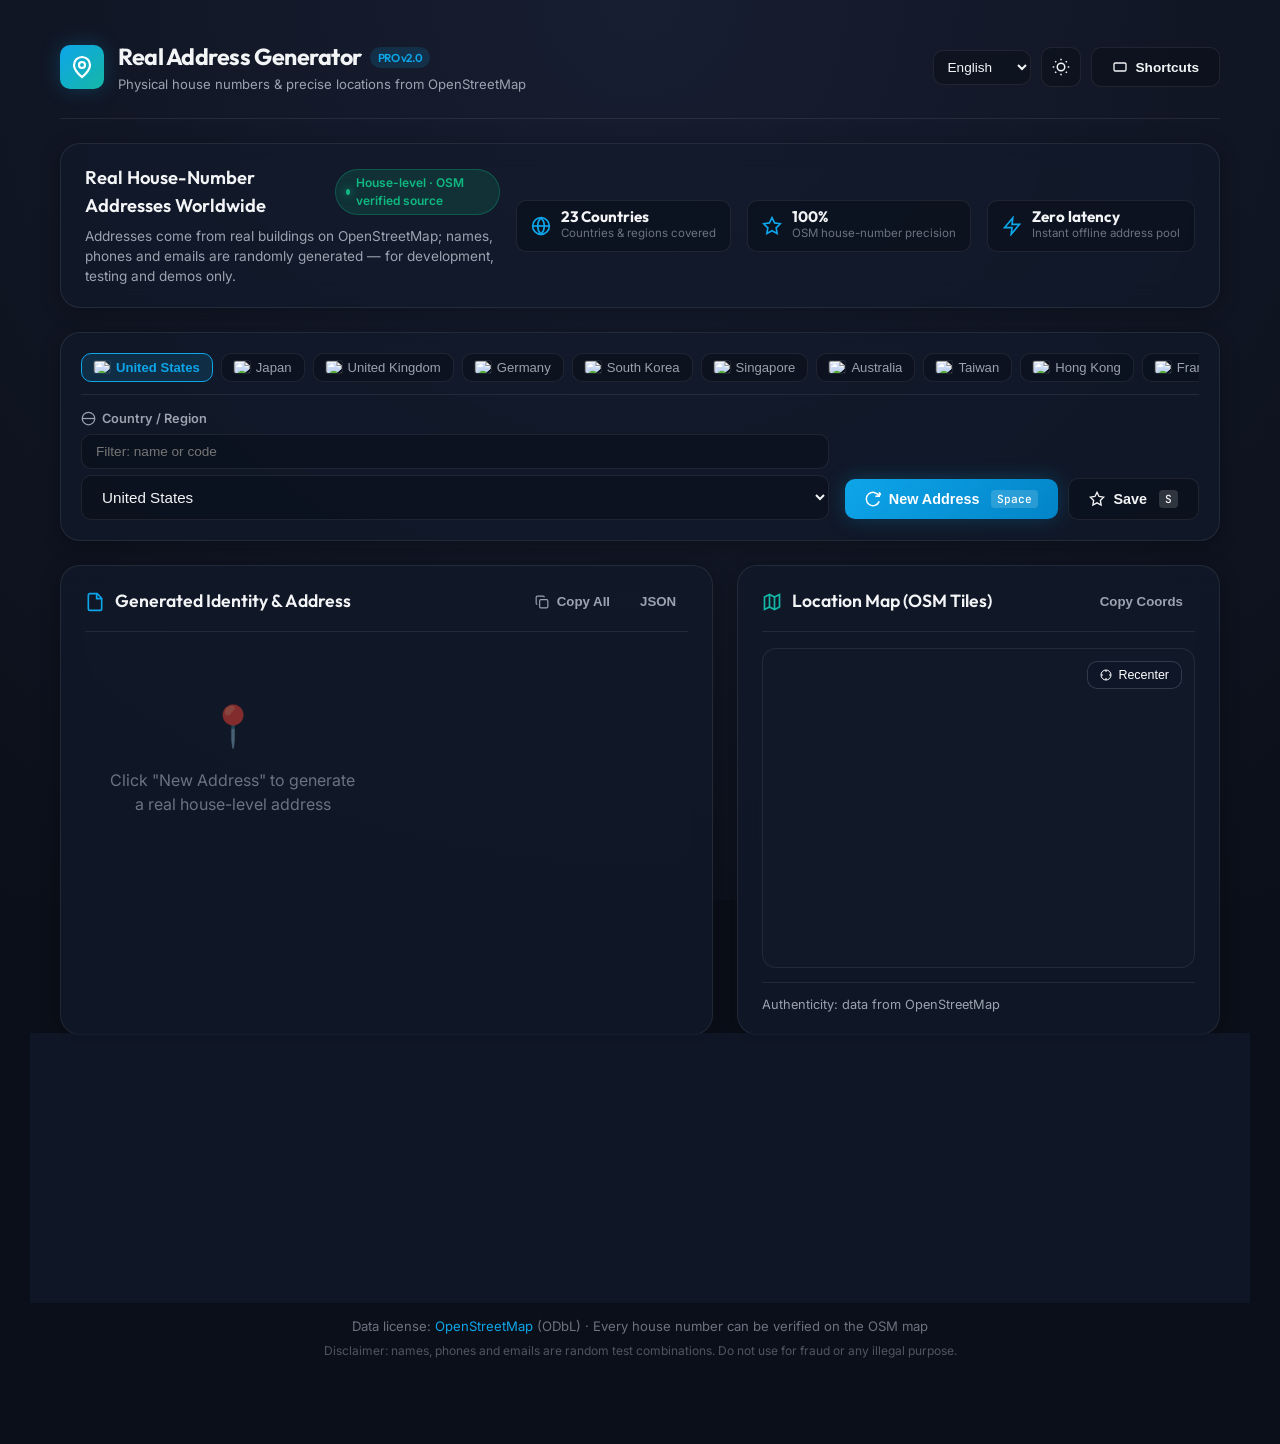
==== index.html @ 01f5e85d "国家选择下拉框新增筛选输入框（支持中文名/英文名/代码过滤）" ====
<!DOCTYPE html>
<html lang="zh-CN" data-theme="dark">
<head>
  <meta charset="utf-8">
  <meta name="viewport" content="width=device-width, initial-scale=1.0">
  <title>真实地址生成器 · Real Address Generator (OSM Verified)</title>
  <meta name="description" content="基于 OpenStreetMap 真实物理建筑数据，秒级获取 20+ 国门牌级地址与配套身份数据。专为测试开发设计，无 API 限流。">
  <link rel="stylesheet" href="https://unpkg.com/leaflet@1.9.4/dist/leaflet.css">
  <link rel="stylesheet" href="css/style.css">
</head>
<body>
  <!-- 浮动 Toast 消息通知 -->
  <div class="toast-container">
    <div id="toast" class="toast"></div>
  </div>

  <div class="container">
    <!-- 顶部 Branding 导航栏 -->
    <header class="navbar">
      <div class="brand">
        <div class="brand-icon">
          <svg width="24" height="24" viewBox="0 0 24 24" fill="none" stroke="currentColor" stroke-width="2.2" stroke-linecap="round" stroke-linejoin="round">
            <path d="M20 10c0 6-8 12-8 12s-8-6-8-12a8 8 0 0 1 16 0Z"/>
            <circle cx="12" cy="10" r="3"/>
          </svg>
        </div>
        <div class="brand-text">
          <h1><span data-i18n="brand_title">真实地址生成器</span> <span class="brand-badge">PRO v2.0</span></h1>
          <p data-i18n="brand_sub">基于 OpenStreetMap 实测物理门牌与精确定位数据</p>
        </div>
      </div>

      <div class="nav-actions">
        <select id="langSelect" class="lang-select" onchange="setLang(this.value)" title="Language / 语言">
          <option value="zh-CN">简体中文</option>
          <option value="zh-TW">繁體中文</option>
          <option value="en">English</option>
          <option value="ja">日本語</option>
          <option value="ko">한국어</option>
        </select>
        <button id="themeBtn" class="btn btn-secondary btn-icon-only" onclick="toggleTheme()" title="切换深色/浅色主题" data-i18n-title="title_theme">
          <!-- JS 动态填充图标 -->
        </button>
        <button class="btn btn-secondary" onclick="toggleModal()" title="查看快捷键提示" data-i18n-title="title_shortcuts">
          <svg width="16" height="16" viewBox="0 0 24 24" fill="none" stroke="currentColor" stroke-width="2"><rect width="18" height="12" x="3" y="6" rx="2"/><path d="M7 10h.01"/><path d="M12 10h.01"/><path d="M17 10h.01"/><path d="M7 14h.01"/><path d="M12 14h.01"/><path d="M17 14h.01"/></svg>
          <span style="font-size:0.85rem;" data-i18n="btn_shortcuts">快捷键</span>
        </button>
      </div>
    </header>

    <!-- Banner & Status Stats -->
    <section class="hero-banner">
      <div class="hero-info">
        <div class="hero-title">
          <h2 data-i18n="hero_title">全球真实门牌数据总汇</h2>
          <div id="qualityBadge" class="status-badge">
            <span class="status-pulse"></span> <span data-i18n="badge_default">门牌级 · OSM 验证数据源</span>
          </div>
        </div>
        <p class="hero-desc" data-i18n="hero_desc">地址来源于 OpenStreetMap 真实存在之建筑；姓名、电话、邮箱随机生成，仅供开发测试与演示用途。</p>
      </div>

      <div class="stats-group">
        <div class="stat-item">
          <div class="stat-icon">
            <svg width="20" height="20" viewBox="0 0 24 24" fill="none" stroke="currentColor" stroke-width="2"><circle cx="12" cy="12" r="10"/><path d="M12 2a14.5 14.5 0 0 0 0 20 14.5 14.5 0 0 0 0-20"/><path d="M2 12h20"/></svg>
          </div>
          <div class="stat-text">
            <span class="stat-val" data-i18n="stat_countries_val">21 国</span>
            <span class="stat-lbl" data-i18n="stat_countries_lbl">覆盖主要国家/地区</span>
          </div>
        </div>

        <div class="stat-item">
          <div class="stat-icon">
            <svg width="20" height="20" viewBox="0 0 24 24" fill="none" stroke="currentColor" stroke-width="2"><polygon points="12 2 15.09 8.26 22 9.27 17 14.14 18.18 21.02 12 17.77 5.82 21.02 7 14.14 2 9.27 8.91 8.26 12 2"/></svg>
          </div>
          <div class="stat-text">
            <span class="stat-val">100%</span>
            <span class="stat-lbl" data-i18n="stat_precision_lbl">OSM 物理门牌精度</span>
          </div>
        </div>

        <div class="stat-item">
          <div class="stat-icon">
            <svg width="20" height="20" viewBox="0 0 24 24" fill="none" stroke="currentColor" stroke-width="2"><path d="M13 2L3 14h9l-1 8 10-12h-9l1-8z"/></svg>
          </div>
          <div class="stat-text">
            <span class="stat-val" data-i18n="stat_speed_val">零延迟</span>
            <span class="stat-lbl" data-i18n="stat_speed_lbl">离线地址池极速响应</span>
          </div>
        </div>
      </div>
    </section>

    <!-- 工具栏 Toolbar Controls -->
    <section class="card-controls">
      <!-- 热门国家 Quick Pills -->
      <div id="countryPills" class="country-pills-row"></div>

      <div class="toolbar-grid">
        <div class="select-wrapper">
          <label class="select-label" for="countrySelect">
            <svg width="15" height="15" viewBox="0 0 24 24" fill="none" stroke="currentColor" stroke-width="2"><circle cx="12" cy="12" r="10"/><line x1="2" y1="12" x2="22" y2="12"/></svg>
            <span data-i18n="label_country">选择国家或地区 (Country / Region)</span>
          </label>
          <input id="countryFilter" class="country-filter" type="text" placeholder="筛选：中文 / 英文 / 代码 (Filter)" data-i18n-placeholder="filter_country_placeholder">
          <select id="countrySelect" class="select-custom"></select>
        </div>

        <div class="actions-group">
          <button id="genBtn" class="btn btn-primary" onclick="generate()">
            <svg width="16" height="16" viewBox="0 0 24 24" fill="none" stroke="currentColor" stroke-width="2.2"><path d="M21.5 2v6h-6"/><path d="M21.34 15.57a10 10 0 1 1-.57-8.38l5.67-5.67"/></svg>
            <span id="genText" data-i18n="btn_generate">换一个地址</span>
            <span id="spinner" class="spinner hidden"></span>
            <span class="kbd-hint">Space</span>
          </button>
          
          <button class="btn btn-secondary" onclick="saveCurrent()" title="保存当前生成的地址记录">
            <svg width="16" height="16" viewBox="0 0 24 24" fill="none" stroke="currentColor" stroke-width="2"><polygon points="12 2 15.09 8.26 22 9.27 17 14.14 18.18 21.02 12 17.77 5.82 21.02 7 14.14 2 9.27 8.91 8.26 12 2"/></svg>
            <span data-i18n="btn_save">保存记录</span> <span class="kbd-hint">S</span>
          </button>
        </div>
      </div>
    </section>

    <!-- 双栏布局：生成结果 vs 位置地图 -->
    <div class="main-grid">
      <!-- 结果卡片 -->
      <section class="card">
        <div class="card-head">
          <div class="card-title-group">
            <svg width="20" height="20" viewBox="0 0 24 24" fill="none" stroke="var(--primary)" stroke-width="2"><path d="M14.5 2H6a2 2 0 0 0-2 2v16a2 2 0 0 0 2 2h12a2 2 0 0 0 2-2V7.5L14.5 2z"/><polyline points="14 2 14 8 20 8"/></svg>
            <h2 data-i18n="result_title">生成的真实身份与地址</h2>
          </div>
          <div class="quick-copy-bar">
            <button class="btn btn-ghost" onclick="copyAll()" title="复制全部文本信息">
              <svg width="14" height="14" viewBox="0 0 24 24" fill="none" stroke="currentColor" stroke-width="2"><rect width="14" height="14" x="8" y="8" rx="2" ry="2"/><path d="M4 16c-1.1 0-2-.9-2-2V4c0-1.1.9-2 2-2h10c1.1 0 2 .9 2 2"/></svg>
              <span data-i18n="btn_copy_all">复制全部</span>
            </button>
            <button class="btn btn-ghost" onclick="copyJSON()" title="以 JSON 格式复制">
              JSON
            </button>
          </div>
        </div>

        <div id="result" class="fields-container">
          <div class="empty-state">
            <div class="empty-icon">📍</div>
            <div data-i18n="empty_hint">点击"换一个地址"开始生成门牌级真实地址</div>
          </div>
        </div>
      </section>

      <!-- 地图卡片 -->
      <section class="card">
        <div class="card-head">
          <div class="card-title-group">
            <svg width="20" height="20" viewBox="0 0 24 24" fill="none" stroke="var(--accent-teal)" stroke-width="2"><polygon points="3 6 9 3 15 6 21 3 21 18 15 21 9 18 3 21"/><line x1="9" y1="3" x2="9" y2="18"/><line x1="15" y1="6" x2="15" y2="21"/></svg>
            <h2 data-i18n="map_title">地理位置地图 (OSM Tile Map)</h2>
          </div>
          <button class="btn btn-ghost" onclick="copyCoordinates()" title="复制当前经纬度坐标" data-i18n="btn_copy_coords">
            复制坐标
          </button>
        </div>

        <div class="map-wrapper">
          <div class="map-controls-float">
            <button class="map-btn" onclick="centerMap()">
              <svg width="12" height="12" viewBox="0 0 24 24" fill="none" stroke="currentColor" stroke-width="2"><circle cx="12" cy="12" r="10"/><line x1="12" y1="2" x2="12" y2="6"/><line x1="12" y1="18" x2="12" y2="22"/><line x1="2" y1="12" x2="6" y2="12"/><line x1="18" y1="12" x2="22" y2="12"/></svg>
              <span data-i18n="btn_center">居中定位</span>
            </button>
          </div>
          <div id="map"></div>
        </div>

        <div id="osmProof" class="proof-footer">
          <div data-i18n="proof_default">真实性凭证：数据来源于 OpenStreetMap</div>
        </div>
      </section>
    </div>

    <!-- 已保存地址表格 -->
    <section class="card saved-section">
      <div class="card-head">
        <div class="card-title-group">
          <svg width="20" height="20" viewBox="0 0 24 24" fill="none" stroke="var(--accent-amber)" stroke-width="2"><path d="M19 21l-7-5-7 5V5a2 2 0 0 1 2-2h10a2 2 0 0 1 2 2z"/></svg>
          <h2><span data-i18n="saved_title">已保存的地址</span> (<span id="savedCountBadge">0</span>)</h2>
        </div>
        <div class="actions-group">
          <button class="btn btn-secondary" onclick="exportCSV()">
            <svg width="14" height="14" viewBox="0 0 24 24" fill="none" stroke="currentColor" stroke-width="2"><path d="M21 15v4a2 2 0 0 1-2 2H5a2 2 0 0 1-2-2v-4"/><polyline points="7 10 12 15 17 10"/><line x1="12" y1="15" x2="12" y2="3"/></svg>
            <span data-i18n="btn_export_csv">导出 CSV</span>
          </button>
          <button class="btn btn-secondary" onclick="exportJSON()">
            <svg width="14" height="14" viewBox="0 0 24 24" fill="none" stroke="currentColor" stroke-width="2"><path d="M21 15v4a2 2 0 0 1-2 2H5a2 2 0 0 1-2-2v-4"/><polyline points="7 10 12 15 17 10"/><line x1="12" y1="15" x2="12" y2="3"/></svg>
            <span data-i18n="btn_export_json">导出 JSON</span>
          </button>
          <button class="btn btn-danger" onclick="clearAll()" data-i18n="btn_clear">
            清空
          </button>
        </div>
      </div>

      <div class="table-toolbar">
        <div class="search-input-wrap">
          <div class="search-icon">
            <svg width="14" height="14" viewBox="0 0 24 24" fill="none" stroke="currentColor" stroke-width="2"><circle cx="11" cy="11" r="8"/><line x1="21" y1="21" x2="16.65" y2="16.65"/></svg>
          </div>
          <input id="searchInput" class="search-input" type="text" placeholder="搜索已保存的姓名、地址、电话或备注..." data-i18n-placeholder="search_placeholder">
        </div>
        <span style="font-size:0.8rem;color:var(--text-muted);" data-i18n="search_hint">提示：点击表中的姓名、电话或地址字段可直接复制</span>
      </div>

      <div class="table-container">
        <table>
          <thead>
            <tr>
              <th style="width:70px;" data-i18n="th_action">操作</th>
              <th style="width:110px;" data-i18n="th_note">备注</th>
              <th style="width:90px;" data-i18n="th_country">国家</th>
              <th style="width:120px;" data-i18n="th_name">姓名</th>
              <th style="width:140px;" data-i18n="th_phone">电话</th>
              <th data-i18n="th_address">完整物理地址</th>
              <th style="width:130px;" data-i18n="th_time">时间</th>
            </tr>
          </thead>
          <tbody id="savedBody"></tbody>
        </table>
      </div>
    </section>

    <!-- Footer -->
    <footer class="footer">
      <p><span data-i18n="footer_pre">数据源许可：</span><a href="https://www.openstreetmap.org" target="_blank" rel="noopener">OpenStreetMap</a><span data-i18n="footer_post">（ODbL 许可）· 每个物理门牌均可在 OSM 地图查证</span></p>
      <p style="margin-top:6px;font-size:0.75rem;opacity:0.7;" data-i18n="footer_disclaimer">声明：姓名、电话、邮箱为测试随机组合，禁止用于违法侵权或欺诈用途。</p>
    </footer>
  </div>

  <!-- 快捷键 Modal 对话框 -->
  <div id="shortcutModal" class="modal-backdrop" onclick="if(event.target===this)toggleModal()">
    <div class="modal-box">
      <div class="modal-head">
        <h3 data-i18n="modal_title">键盘快捷键 (Keyboard Shortcuts)</h3>
        <button class="btn btn-ghost" onclick="toggleModal()">✕</button>
      </div>
      <div class="modal-body">
        <div class="shortcut-row">
          <span data-i18n="modal_generate">生成新地址 (Randomize)</span>
          <span class="kbd-hint" data-i18n="kbd_space">Space / 空格</span>
        </div>
        <div class="shortcut-row">
          <span data-i18n="modal_save">保存当前地址 (Save)</span>
          <span class="kbd-hint">S</span>
        </div>
        <div class="shortcut-row">
          <span data-i18n="modal_copy">复制全套地址 (Copy All)</span>
          <span class="kbd-hint">C</span>
        </div>
      </div>
    </div>
  </div>

  <script src="https://unpkg.com/leaflet@1.9.4/dist/leaflet.js"></script>
  <script src="js/data.js"></script>
  <script src="js/i18n.js"></script>
  <script src="js/app.js"></script>
</body>
</html>
---- css/style.css ----
@import url('https://fonts.googleapis.com/css2?family=Inter:wght@400;500;600;700&family=JetBrains+Mono:wght@400;500;600&family=Outfit:wght@500;600;700&display=swap');

:root {
  /* Dark Theme (Default) */
  --bg-main: #0B0F19;
  --bg-gradient: radial-gradient(circle at 50% 0%, #171E31 0%, #0B0F19 100%);
  --card-bg: rgba(18, 26, 43, 0.7);
  --card-hover: rgba(26, 37, 60, 0.85);
  --card-border: rgba(255, 255, 255, 0.08);
  --card-border-glow: rgba(14, 165, 233, 0.3);
  
  --text-main: #F3F4F6;
  --text-secondary: #9CA3AF;
  --text-muted: #6B7280;
  
  --primary: #0EA5E9;
  --primary-hover: #0284C7;
  --primary-light: rgba(14, 165, 233, 0.15);
  
  --accent-teal: #14B8A6;
  --accent-emerald: #10B981;
  --accent-amber: #F59E0B;
  --accent-rose: #EF4444;
  --accent-purple: #8B5CF6;
  
  --field-bg: rgba(11, 15, 25, 0.6);
  --field-border: rgba(255, 255, 255, 0.06);
  
  --shadow-sm: 0 2px 4px rgba(0,0,0,0.2);
  --shadow-md: 0 4px 20px rgba(0,0,0,0.3);
  --shadow-lg: 0 10px 30px -5px rgba(0,0,0,0.5);
  --glow-primary: 0 0 20px rgba(14, 165, 233, 0.25);
  
  --radius-xl: 20px;
  --radius-lg: 14px;
  --radius-md: 10px;
  --radius-sm: 6px;
  
  --font-main: 'Inter', -apple-system, BlinkMacSystemFont, "Segoe UI", Roboto, "PingFang SC", "Microsoft YaHei", sans-serif;
  --font-heading: 'Outfit', var(--font-main);
  --font-mono: 'JetBrains Mono', monospace;
}

[data-theme="light"] {
  --bg-main: #F8FAFC;
  --bg-gradient: radial-gradient(circle at 50% 0%, #E2E8F0 0%, #F8FAFC 100%);
  --card-bg: #FFFFFF;
  --card-hover: #F1F5F9;
  --card-border: #E2E8F0;
  --card-border-glow: rgba(14, 165, 233, 0.2);
  
  --text-main: #0F172A;
  --text-secondary: #475569;
  --text-muted: #94A3B8;
  
  --primary: #0284C7;
  --primary-hover: #0369A1;
  --primary-light: rgba(2, 132, 199, 0.1);
  
  --field-bg: #F8FAFC;
  --field-border: #CBD5E1;
  
  --shadow-sm: 0 1px 3px rgba(0,0,0,0.05);
  --shadow-md: 0 4px 16px rgba(0,0,0,0.06);
  --shadow-lg: 0 10px 25px rgba(0,0,0,0.08);
  --glow-primary: 0 0 15px rgba(2, 132, 199, 0.15);
}

* { box-sizing: border-box; margin: 0; padding: 0; }

body {
  font-family: var(--font-main);
  background: var(--bg-main);
  background-image: var(--bg-gradient);
  background-attachment: fixed;
  color: var(--text-main);
  line-height: 1.5;
  min-height: 100vh;
  padding-bottom: 60px;
  -webkit-font-smoothing: antialiased;
}

.container {
  max-width: 1200px;
  margin: 0 auto;
  padding: 24px 20px;
}

/* ---------- Header & Top Bar ---------- */
.navbar {
  display: flex;
  align-items: center;
  justify-content: space-between;
  padding: 16px 0 24px 0;
  border-bottom: 1px solid var(--card-border);
  margin-bottom: 24px;
  gap: 16px;
}

.brand {
  display: flex;
  align-items: center;
  gap: 14px;
  min-width: 0;
}

.brand-icon {
  width: 44px;
  height: 44px;
  border-radius: var(--radius-md);
  background: linear-gradient(135deg, var(--primary) 0%, var(--accent-teal) 100%);
  display: flex;
  align-items: center;
  justify-content: center;
  color: #fff;
  box-shadow: var(--glow-primary);
  flex-shrink: 0;
}

.brand-text {
  min-width: 0;
}

.brand-text h1 {
  font-family: var(--font-heading);
  font-size: 1.45rem;
  font-weight: 700;
  letter-spacing: -0.02em;
  color: var(--text-main);
  display: flex;
  align-items: center;
  gap: 8px;
}

.brand-badge {
  font-size: 0.72rem;
  font-weight: 600;
  padding: 2px 8px;
  border-radius: 999px;
  background: var(--primary-light);
  color: var(--primary);
  white-space: nowrap;
  flex-shrink: 0;
}

.brand-text p {
  font-size: 0.82rem;
  color: var(--text-secondary);
}

.nav-actions {
  display: flex;
  align-items: center;
  gap: 10px;
  flex-shrink: 0;
}

/* ---------- Stat Badges & Hero Info ---------- */
.hero-banner {
  background: var(--card-bg);
  border: 1px solid var(--card-border);
  backdrop-filter: blur(12px);
  -webkit-backdrop-filter: blur(12px);
  border-radius: var(--radius-xl);
  padding: 20px 24px;
  margin-bottom: 24px;
  display: flex;
  flex-wrap: wrap;
  align-items: center;
  justify-content: space-between;
  gap: 16px;
  box-shadow: var(--shadow-md);
}

.hero-info {
  flex: 1;
  min-width: 280px;
}

.hero-title {
  display: flex;
  align-items: center;
  gap: 10px;
  margin-bottom: 6px;
}

.hero-title h2 {
  font-family: var(--font-heading);
  font-size: 1.15rem;
  font-weight: 600;
}

.status-badge {
  display: inline-flex;
  align-items: center;
  gap: 6px;
  padding: 4px 10px;
  border-radius: 999px;
  font-size: 0.75rem;
  font-weight: 600;
  background: rgba(16, 185, 129, 0.15);
  color: var(--accent-emerald);
  border: 1px solid rgba(16, 185, 129, 0.3);
}

.status-pulse {
  width: 6px;
  height: 6px;
  border-radius: 50%;
  background: var(--accent-emerald);
  box-shadow: 0 0 8px var(--accent-emerald);
  animation: pulse-ring 2s cubic-bezier(0.4, 0, 0.6, 1) infinite;
}

@keyframes pulse-ring {
  0%, 100% { opacity: 1; transform: scale(1); }
  50% { opacity: 0.4; transform: scale(1.3); }
}

.hero-desc {
  font-size: 0.85rem;
  color: var(--text-secondary);
}

.stats-group {
  display: flex;
  align-items: center;
  gap: 16px;
  flex-wrap: wrap;
}

.stat-item {
  display: flex;
  align-items: center;
  gap: 10px;
  background: var(--field-bg);
  padding: 8px 14px;
  border-radius: var(--radius-md);
  border: 1px solid var(--card-border);
}

.stat-icon {
  color: var(--primary);
  display: flex;
  align-items: center;
}

.stat-text {
  display: flex;
  flex-direction: column;
}

.stat-val {
  font-size: 0.95rem;
  font-weight: 700;
  font-family: var(--font-heading);
  color: var(--text-main);
  line-height: 1.1;
}

.stat-lbl {
  font-size: 0.72rem;
  color: var(--text-muted);
}

/* ---------- Control Toolbar ---------- */
.card-controls {
  background: var(--card-bg);
  border: 1px solid var(--card-border);
  backdrop-filter: blur(12px);
  border-radius: var(--radius-xl);
  padding: 20px;
  margin-bottom: 24px;
  box-shadow: var(--shadow-md);
}

.country-pills-row {
  display: flex;
  align-items: center;
  gap: 8px;
  overflow-x: auto;
  padding-bottom: 12px;
  margin-bottom: 14px;
  border-bottom: 1px solid var(--card-border);
  scrollbar-width: thin;
}

.country-pill {
  display: inline-flex;
  align-items: center;
  gap: 6px;
  padding: 6px 12px;
  border-radius: var(--radius-md);
  background: var(--field-bg);
  border: 1px solid var(--card-border);
  color: var(--text-secondary);
  font-size: 0.82rem;
  font-weight: 500;
  cursor: pointer;
  white-space: nowrap;
  transition: all 0.2s ease;
}

.country-pill:hover {
  background: var(--card-hover);
  color: var(--text-main);
  border-color: rgba(255,255,255,0.15);
}

.country-pill.active {
  background: var(--primary-light);
  color: var(--primary);
  border-color: var(--primary);
  font-weight: 600;
}

.toolbar-grid {
  display: grid;
  grid-template-columns: 1fr auto;
  gap: 16px;
  align-items: flex-end;
}

@media (max-width: 768px) {
  .toolbar-grid {
    grid-template-columns: 1fr;
  }
}

.select-wrapper {
  position: relative;
  display: flex;
  flex-direction: column;
  gap: 6px;
}

.select-label {
  font-size: 0.8rem;
  font-weight: 600;
  color: var(--text-secondary);
  display: flex;
  align-items: center;
  gap: 6px;
}

.select-custom {
  width: 100%;
  padding: 12px 16px;
  font-size: 0.95rem;
  font-weight: 500;
  border-radius: var(--radius-md);
  background: var(--field-bg);
  border: 1px solid var(--card-border);
  color: var(--text-main);
  outline: none;
  cursor: pointer;
  transition: all 0.2s ease;
}

.select-custom:focus {
  border-color: var(--primary);
  box-shadow: 0 0 0 3px var(--primary-light);
}

/* 国家下拉框上方的筛选输入框 */
.country-filter {
  width: 100%;
  padding: 9px 14px;
  font-size: 0.85rem;
  border-radius: var(--radius-md);
  background: var(--field-bg);
  border: 1px solid var(--card-border);
  color: var(--text-main);
  outline: none;
  transition: all 0.2s ease;
}

.country-filter:focus {
  border-color: var(--primary);
  box-shadow: 0 0 0 3px var(--primary-light);
}

.actions-group {
  display: flex;
  align-items: center;
  gap: 10px;
  flex-wrap: wrap;
}

/* ---------- Buttons ---------- */
.btn {
  display: inline-flex;
  align-items: center;
  justify-content: center;
  gap: 8px;
  padding: 11px 20px;
  font-size: 0.9rem;
  font-weight: 600;
  border-radius: var(--radius-md);
  border: none;
  cursor: pointer;
  transition: all 0.2s cubic-bezier(0.4, 0, 0.2, 1);
  user-select: none;
  white-space: nowrap;
}

.btn:active {
  transform: translateY(1px);
}

.btn-primary {
  background: linear-gradient(135deg, var(--primary) 0%, #0284C7 100%);
  color: #ffffff;
  box-shadow: var(--glow-primary);
}

.btn-primary:hover:not(:disabled) {
  background: linear-gradient(135deg, #0284C7 0%, #0369A1 100%);
  box-shadow: 0 0 25px rgba(14, 165, 233, 0.4);
}

.btn-primary:disabled {
  opacity: 0.65;
  cursor: not-allowed;
}

.btn-secondary {
  background: var(--field-bg);
  border: 1px solid var(--card-border);
  color: var(--text-main);
}

.btn-secondary:hover {
  background: var(--card-hover);
  border-color: rgba(255,255,255,0.15);
}

.btn-ghost {
  background: transparent;
  color: var(--text-secondary);
  padding: 8px 12px;
  font-size: 0.83rem;
}

.btn-ghost:hover {
  background: var(--field-bg);
  color: var(--text-main);
}

.btn-danger {
  background: rgba(239, 68, 68, 0.15);
  color: var(--accent-rose);
  border: 1px solid rgba(239, 68, 68, 0.3);
}

.btn-danger:hover {
  background: rgba(239, 68, 68, 0.25);
}

.btn-icon-only {
  padding: 10px;
  border-radius: var(--radius-md);
}

.kbd-hint {
  display: inline-block;
  padding: 2px 6px;
  font-family: var(--font-mono);
  font-size: 0.7rem;
  font-weight: 500;
  border-radius: 4px;
  background: rgba(255,255,255,0.15);
  color: currentColor;
  margin-left: 4px;
}

/* ---------- Main Grid Section ---------- */
.main-grid {
  display: grid;
  grid-template-columns: 1.15fr 0.85fr;
  gap: 24px;
  margin-bottom: 24px;
}

@media (max-width: 900px) {
  .main-grid {
    grid-template-columns: 1fr;
  }
}

.card {
  background: var(--card-bg);
  border: 1px solid var(--card-border);
  backdrop-filter: blur(12px);
  border-radius: var(--radius-xl);
  padding: 20px 24px;
  box-shadow: var(--shadow-md);
  display: flex;
  flex-direction: column;
}

.card-head {
  display: flex;
  align-items: center;
  justify-content: space-between;
  gap: 12px;
  padding-bottom: 14px;
  border-bottom: 1px solid var(--card-border);
  margin-bottom: 16px;
}

.card-title-group {
  display: flex;
  align-items: center;
  gap: 10px;
}

.card-title-group h2 {
  font-family: var(--font-heading);
  font-size: 1.1rem;
  font-weight: 600;
}

.quick-copy-bar {
  display: flex;
  gap: 6px;
}

/* ---------- Fields Grid (Result) ---------- */
.fields-container {
  display: grid;
  grid-template-columns: repeat(2, 1fr);
  gap: 12px;
}

@media (max-width: 680px) {
  .fields-container {
    grid-template-columns: 1fr;
  }
}

.field-card {
  display: grid;
  grid-template-columns: 32px 90px 1fr 32px;
  align-items: center;
  padding: 10px 12px;
  background: var(--field-bg);
  border: 1px solid var(--field-border);
  border-radius: var(--radius-lg);
  cursor: pointer;
  transition: all 0.2s ease;
  position: relative;
  overflow: hidden;
}

.field-card.full-width {
  grid-column: 1 / -1;
}

.field-card:hover {
  border-color: var(--card-border-glow);
  background: var(--card-hover);
  transform: translateX(2px);
}

.field-icon {
  width: 28px;
  height: 28px;
  border-radius: var(--radius-sm);
  background: var(--primary-light);
  color: var(--primary);
  display: flex;
  align-items: center;
  justify-content: center;
}

.field-label {
  font-size: 0.82rem;
  color: var(--text-secondary);
  font-weight: 500;
}

.field-value {
  font-size: 0.95rem;
  font-weight: 600;
  color: var(--text-main);
  word-break: break-all;
  padding-right: 8px;
}

.field-value.mono {
  font-family: var(--font-mono);
  font-size: 0.88rem;
  letter-spacing: -0.01em;
}

.field-copy-btn {
  color: var(--text-muted);
  display: flex;
  align-items: center;
  justify-content: center;
  transition: color 0.15s ease;
}

.field-card:hover .field-copy-btn {
  color: var(--primary);
}

.empty-state {
  text-align: center;
  padding: 48px 20px;
  color: var(--text-muted);
}

.empty-icon {
  font-size: 2.5rem;
  margin-bottom: 12px;
  opacity: 0.5;
}

/* ---------- Map Card ---------- */
.map-wrapper {
  position: relative;
  width: 100%;
  height: 320px;
  border-radius: var(--radius-lg);
  overflow: hidden;
  border: 1px solid var(--card-border);
  background: #111827;
}

#map {
  width: 100%;
  height: 100%;
}

.map-controls-float {
  position: absolute;
  top: 12px;
  right: 12px;
  z-index: 999;
  display: flex;
  gap: 8px;
}

.map-btn {
  background: rgba(15, 23, 42, 0.85);
  backdrop-filter: blur(8px);
  color: #fff;
  border: 1px solid rgba(255,255,255,0.15);
  border-radius: var(--radius-md);
  padding: 6px 12px;
  font-size: 0.78rem;
  font-weight: 500;
  cursor: pointer;
  display: flex;
  align-items: center;
  gap: 6px;
  transition: background 0.2s ease;
}

.map-btn:hover {
  background: rgba(30, 41, 59, 0.95);
  border-color: var(--primary);
}

.proof-footer {
  margin-top: 14px;
  padding-top: 12px;
  border-top: 1px solid var(--card-border);
  display: flex;
  align-items: center;
  justify-content: space-between;
  flex-wrap: wrap;
  gap: 10px;
  font-size: 0.8rem;
  color: var(--text-secondary);
}

.proof-links {
  display: flex;
  align-items: center;
  gap: 12px;
}

.proof-links a {
  color: var(--primary);
  text-decoration: none;
  display: inline-flex;
  align-items: center;
  gap: 4px;
}

.proof-links a:hover {
  text-decoration: underline;
}

/* ---------- Saved Section & Table ---------- */
.saved-section {
  margin-top: 12px;
}

.table-toolbar {
  display: flex;
  align-items: center;
  justify-content: space-between;
  gap: 16px;
  margin-bottom: 14px;
  flex-wrap: wrap;
}

.search-input-wrap {
  position: relative;
  flex: 1;
  min-width: 240px;
  max-width: 380px;
}

.search-icon {
  position: absolute;
  left: 12px;
  top: 50%;
  transform: translateY(-50%);
  color: var(--text-muted);
  pointer-events: none;
}

.search-input {
  width: 100%;
  padding: 9px 12px 9px 36px;
  font-size: 0.85rem;
  border-radius: var(--radius-md);
  background: var(--field-bg);
  border: 1px solid var(--card-border);
  color: var(--text-main);
  outline: none;
}

.search-input:focus {
  border-color: var(--primary);
}

.table-container {
  overflow-x: auto;
  border-radius: var(--radius-lg);
  border: 1px solid var(--card-border);
  background: var(--field-bg);
}

table {
  width: 100%;
  border-collapse: collapse;
  font-size: 0.85rem;
  text-align: left;
}

th {
  padding: 12px 16px;
  background: rgba(0,0,0,0.15);
  border-bottom: 1px solid var(--card-border);
  color: var(--text-secondary);
  font-weight: 600;
  white-space: nowrap;
}

td {
  padding: 12px 16px;
  border-bottom: 1px solid var(--card-border);
  color: var(--text-main);
  vertical-align: middle;
}

tr:last-child td {
  border-bottom: none;
}

tr:hover td {
  background: var(--card-hover);
}

td.cell-copyable {
  cursor: pointer;
}

td.cell-copyable:hover {
  color: var(--primary);
}

.country-flag-cell {
  display: inline-flex;
  align-items: center;
  gap: 6px;
  font-weight: 600;
}

.note-tag {
  display: inline-block;
  padding: 2px 8px;
  border-radius: 4px;
  background: rgba(255,255,255,0.06);
  color: var(--text-secondary);
  font-size: 0.78rem;
}

/* ---------- Toast Notification ---------- */
.toast-container {
  position: fixed;
  top: 24px;
  left: 50%;
  transform: translateX(-50%);
  z-index: 9999;
  pointer-events: none;
}

.toast {
  display: flex;
  align-items: center;
  gap: 10px;
  padding: 12px 22px;
  background: rgba(15, 23, 42, 0.92);
  backdrop-filter: blur(12px);
  color: #fff;
  border: 1px solid rgba(255, 255, 255, 0.15);
  border-radius: 999px;
  box-shadow: 0 10px 30px rgba(0,0,0,0.4);
  font-size: 0.88rem;
  font-weight: 500;
  transform: translateY(-20px) scale(0.95);
  opacity: 0;
  transition: all 0.3s cubic-bezier(0.34, 1.56, 0.64, 1);
}

.toast.show {
  transform: translateY(0) scale(1);
  opacity: 1;
}

.toast.toast-error {
  border-color: rgba(239, 68, 68, 0.4);
  background: rgba(127, 29, 29, 0.95);
}

/* ---------- Loading Spinner ---------- */
.spinner {
  width: 16px;
  height: 16px;
  border: 2px solid rgba(255, 255, 255, 0.3);
  border-top-color: #fff;
  border-radius: 50%;
  animation: spin 0.8s linear infinite;
}

@keyframes spin {
  to { transform: rotate(360deg); }
}

/* ---------- Modal ---------- */
.modal-backdrop {
  position: fixed;
  top: 0; left: 0; right: 0; bottom: 0;
  background: rgba(0, 0, 0, 0.65);
  backdrop-filter: blur(6px);
  z-index: 9000;
  display: flex;
  align-items: center;
  justify-content: center;
  opacity: 0;
  pointer-events: none;
  transition: opacity 0.25s ease;
}

.modal-backdrop.active {
  opacity: 1;
  pointer-events: auto;
}

.modal-box {
  background: var(--card-bg);
  border: 1px solid var(--card-border);
  border-radius: var(--radius-xl);
  padding: 24px;
  width: 90%;
  max-width: 480px;
  box-shadow: var(--shadow-lg);
}

.modal-head {
  display: flex;
  align-items: center;
  justify-content: space-between;
  margin-bottom: 16px;
}

.modal-head h3 {
  font-family: var(--font-heading);
  font-size: 1.1rem;
}

.shortcut-row {
  display: flex;
  align-items: center;
  justify-content: space-between;
  padding: 10px 0;
  border-bottom: 1px solid var(--card-border);
  font-size: 0.88rem;
}

.shortcut-row:last-child {
  border-bottom: none;
}

/* ---------- Footer ---------- */
.footer {
  margin-top: 48px;
  text-align: center;
  font-size: 0.82rem;
  color: var(--text-muted);
}

.footer a {
  color: var(--primary);
  text-decoration: none;
}

.footer a:hover {
  text-decoration: underline;
}

.hidden { display: none !important; }

/* 图片国旗（替代 emoji，Windows 下 emoji 国旗只显示字母对） */
.flag-img { border-radius: 2px; vertical-align: -1px; box-shadow: 0 0 0 1px var(--card-border); }

/* ==========================================================================
   📱 移动端与小屏专门优化 (Mobile Responsive Optimization)
   ========================================================================== */

/* 语言切换器（导航栏） */
.lang-select {
  padding: 8px 10px;
  font-size: 0.85rem;
  border-radius: 10px;
  border: 1px solid var(--card-border);
  background: var(--field-bg);
  color: var(--text-main);
  cursor: pointer;
  outline: none;
  transition: all 0.2s ease;
}
.lang-select:hover { background: var(--card-hover); border-color: var(--primary); }

/* 暗色主题地图：对 OSM 瓦片做反色滤镜，替代不稳定的 Carto 暗色瓦片源 */
.map-dark .leaflet-tile-pane { filter: invert(100%) hue-rotate(180deg) brightness(95%) contrast(90%); }

/* ==========================================================================
   📱 移动端与多语言专门优化 (Mobile Responsive Optimization for i18n)
   ========================================================================== */

/* 防止 iOS 点击输入框页面自动放大 */
@media screen and (max-width: 768px) {
  select, input, button {
    font-size: 16px !important;
  }
}

@media (max-width: 640px) {
  .container {
    padding: 10px 10px;
  }

  .navbar {
    padding: 10px 0 14px 0;
    margin-bottom: 14px;
    flex-wrap: nowrap;
    justify-content: space-between;
    align-items: center;
    gap: 8px;
  }

  .brand {
    gap: 8px;
    min-width: 0;
    flex: 1;
    overflow: hidden;
  }

  .brand-icon {
    width: 32px;
    height: 32px;
    flex-shrink: 0;
    border-radius: var(--radius-sm);
  }

  .brand-icon svg {
    width: 18px;
    height: 18px;
  }

  .brand-text {
    min-width: 0;
    flex: 1;
    overflow: hidden;
  }

  .brand-text h1 {
    font-size: 1.02rem;
    white-space: nowrap;
    overflow: hidden;
    text-overflow: ellipsis;
    display: flex;
    align-items: center;
    gap: 4px;
  }

  .brand-badge {
    font-size: 0.62rem;
    padding: 1px 5px;
  }

  .brand-text p {
    display: none;
  }

  .nav-actions {
    gap: 6px;
    flex-shrink: 0;
    display: flex;
    align-items: center;
  }

  .lang-select {
    padding: 4px 6px;
    font-size: 0.78rem !important;
    height: 36px;
    min-height: 36px;
    border-radius: var(--radius-md);
    max-width: 100px;
  }

  .nav-actions .btn-secondary {
    width: 36px;
    height: 36px;
    min-height: 36px;
    padding: 0;
    display: inline-flex;
    align-items: center;
    justify-content: center;
    border-radius: var(--radius-md);
  }

  .nav-actions .btn-secondary span[data-i18n="btn_shortcuts"] {
    display: none;
  }

  .hero-banner {
    padding: 14px 14px;
    margin-bottom: 14px;
    border-radius: var(--radius-lg);
    gap: 10px;
  }

  .hero-title h2 {
    font-size: 0.98rem;
  }

  .hero-desc {
    font-size: 0.78rem;
    line-height: 1.4;
  }

  .stats-group {
    display: grid;
    grid-template-columns: repeat(3, 1fr);
    width: 100%;
    gap: 6px;
  }

  .stat-item {
    padding: 8px 4px;
    flex-direction: column;
    text-align: center;
    justify-content: center;
    gap: 3px;
    border-radius: var(--radius-sm);
  }

  .stat-icon {
    display: none;
  }

  .stat-val {
    font-size: 0.85rem;
  }

  .stat-lbl {
    font-size: 0.66rem;
    line-height: 1.25;
    word-break: break-word;
    color: var(--text-muted);
  }

  .card-controls {
    padding: 12px 12px;
    margin-bottom: 14px;
    border-radius: var(--radius-lg);
  }

  .country-pills-row {
    padding-bottom: 8px;
    margin-bottom: 10px;
    gap: 6px;
    -webkit-overflow-scrolling: touch;
  }

  .country-pill {
    padding: 6px 12px;
    font-size: 0.82rem;
    min-height: 36px;
  }

  .toolbar-grid {
    gap: 10px;
  }

  .actions-group {
    display: grid;
    grid-template-columns: 1fr 1fr;
    width: 100%;
    gap: 8px;
  }

  .btn {
    padding: 10px 8px;
    font-size: 0.85rem;
    min-height: 44px;
    width: 100%;
    justify-content: center;
    text-overflow: ellipsis;
    white-space: nowrap;
    overflow: hidden;
  }

  .kbd-hint {
    display: none;
  }

  .main-grid {
    gap: 14px;
    margin-bottom: 14px;
  }

  .card {
    padding: 14px 12px;
    border-radius: var(--radius-lg);
  }

  .card-head {
    padding-bottom: 10px;
    margin-bottom: 12px;
    flex-wrap: wrap;
    gap: 8px;
  }

  .card-head h2 {
    font-size: 0.98rem;
  }

  .quick-copy-bar {
    width: 100%;
    justify-content: flex-end;
    gap: 4px;
  }

  .fields-container {
    grid-template-columns: 1fr;
    gap: 8px;
  }

  .field-card {
    grid-template-columns: 24px minmax(70px, auto) 1fr 24px;
    padding: 10px 10px;
    border-radius: var(--radius-md);
    min-height: 46px;
    gap: 8px;
  }

  .field-card:active {
    transform: scale(0.98);
    background: var(--card-hover);
  }

  .field-icon {
    width: 24px;
    height: 24px;
  }

  .field-label {
    font-size: 0.78rem;
    line-height: 1.25;
    word-break: break-word;
  }

  .field-value {
    font-size: 0.88rem;
  }

  .map-wrapper {
    height: 230px;
    border-radius: var(--radius-md);
  }

  .proof-footer {
    flex-direction: column;
    align-items: flex-start;
    gap: 6px;
    font-size: 0.75rem;
  }

  .proof-links {
    flex-wrap: wrap;
    gap: 10px;
  }

  .table-toolbar {
    flex-direction: column;
    align-items: stretch;
    gap: 10px;
  }

  .search-input-wrap {
    max-width: 100%;
    min-width: 0;
  }

  .search-input {
    min-height: 42px;
    font-size: 0.9rem !important;
  }

  .table-container {
    border-radius: var(--radius-md);
    -webkit-overflow-scrolling: touch;
  }

  th, td {
    padding: 9px 10px;
    font-size: 0.8rem;
  }

  .toast {
    max-width: 92vw;
    padding: 10px 16px;
    font-size: 0.82rem;
    top: 14px;
  }

  .modal-box {
    padding: 16px;
    border-radius: var(--radius-lg);
  }
}
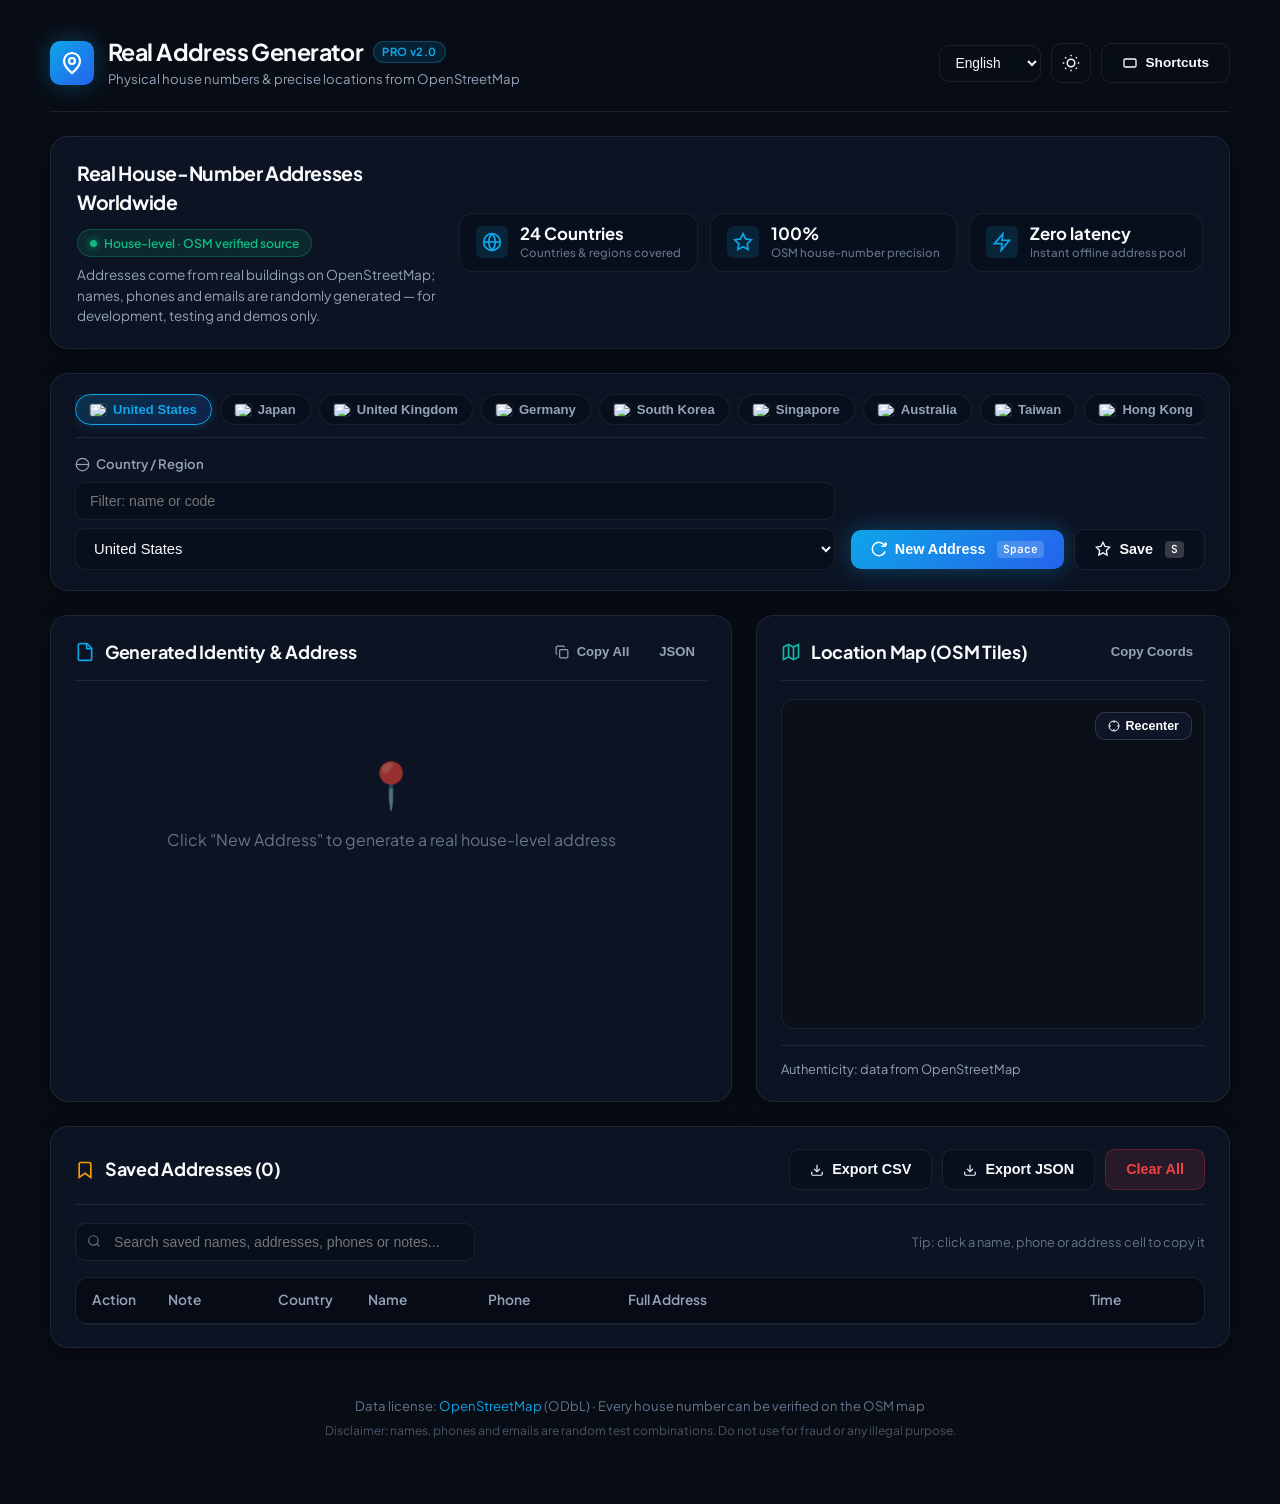
==== commit 3539d1fb: "style: 美化前台与后台页面UI并全面适配移动端" ====
--- a/index.html
+++ b/index.html
@@ -2,9 +2,12 @@
 <html lang="zh-CN" data-theme="dark">
 <head>
   <meta charset="utf-8">
-  <meta name="viewport" content="width=device-width, initial-scale=1.0">
+  <meta name="viewport" content="width=device-width, initial-scale=1.0, maximum-scale=1.0, viewport-fit=cover">
   <title>真实地址生成器 · Real Address Generator (OSM Verified)</title>
   <meta name="description" content="基于 OpenStreetMap 真实物理建筑数据，秒级获取 20+ 国门牌级地址与配套身份数据。专为测试开发设计，无 API 限流。">
+  <link rel="preconnect" href="https://fonts.googleapis.com">
+  <link rel="preconnect" href="https://fonts.gstatic.com" crossorigin>
+  <link href="https://fonts.googleapis.com/css2?family=Plus+Jakarta+Sans:wght@400;500;600;700;800&family=JetBrains+Mono:wght@400;500;600&display=swap" rel="stylesheet">
   <link rel="stylesheet" href="https://unpkg.com/leaflet@1.9.4/dist/leaflet.css">
   <link rel="stylesheet" href="css/style.css">
 </head>
--- a/css/style.css
+++ b/css/style.css
@@ -1,21 +1,36 @@
-@import url('https://fonts.googleapis.com/css2?family=Inter:wght@400;500;600;700&family=JetBrains+Mono:wght@400;500;600&family=Outfit:wght@500;600;700&display=swap');
+/* ==========================================================================
+   真实地址生成器 · 现代高级设计系统 (Design System & Aesthetics)
+   ========================================================================== */
 
 :root {
   /* Dark Theme (Default) */
-  --bg-main: #0B0F19;
-  --bg-gradient: radial-gradient(circle at 50% 0%, #171E31 0%, #0B0F19 100%);
-  --card-bg: rgba(18, 26, 43, 0.7);
-  --card-hover: rgba(26, 37, 60, 0.85);
+  --bg-main: #080C14;
+  --bg-gradient: 
+    radial-gradient(at 0% 0%, rgba(14, 165, 233, 0.12) 0px, transparent 50%),
+    radial-gradient(at 100% 0%, rgba(99, 102, 241, 0.08) 0px, transparent 50%),
+    radial-gradient(at 50% 100%, rgba(16, 185, 129, 0.05) 0px, transparent 50%),
+    #080C14;
+  
+  --card-bg: rgba(15, 23, 42, 0.72);
+  --card-hover: rgba(30, 41, 59, 0.85);
   --card-border: rgba(255, 255, 255, 0.08);
-  --card-border-glow: rgba(14, 165, 233, 0.3);
+  --card-border-hover: rgba(255, 255, 255, 0.16);
+  --card-border-glow: rgba(14, 165, 233, 0.4);
   
-  --text-main: #F3F4F6;
-  --text-secondary: #9CA3AF;
-  --text-muted: #6B7280;
+  --field-bg: rgba(9, 14, 26, 0.65);
+  --field-bg-hover: rgba(15, 23, 42, 0.9);
+  --field-border: rgba(255, 255, 255, 0.07);
+  --field-border-focus: rgba(14, 165, 233, 0.5);
+
+  --text-main: #F8FAFC;
+  --text-secondary: #94A3B8;
+  --text-muted: #64748B;
   
   --primary: #0EA5E9;
   --primary-hover: #0284C7;
-  --primary-light: rgba(14, 165, 233, 0.15);
+  --primary-active: #0369A1;
+  --primary-light: rgba(14, 165, 233, 0.14);
+  --primary-glow: 0 0 24px rgba(14, 165, 233, 0.35);
   
   --accent-teal: #14B8A6;
   --accent-emerald: #10B981;
@@ -23,75 +38,91 @@
   --accent-rose: #EF4444;
   --accent-purple: #8B5CF6;
   
-  --field-bg: rgba(11, 15, 25, 0.6);
-  --field-border: rgba(255, 255, 255, 0.06);
+  --shadow-sm: 0 2px 8px rgba(0, 0, 0, 0.25);
+  --shadow-md: 0 8px 24px -4px rgba(0, 0, 0, 0.4);
+  --shadow-lg: 0 16px 40px -8px rgba(0, 0, 0, 0.6);
   
-  --shadow-sm: 0 2px 4px rgba(0,0,0,0.2);
-  --shadow-md: 0 4px 20px rgba(0,0,0,0.3);
-  --shadow-lg: 0 10px 30px -5px rgba(0,0,0,0.5);
-  --glow-primary: 0 0 20px rgba(14, 165, 233, 0.25);
-  
-  --radius-xl: 20px;
+  --radius-xl: 18px;
   --radius-lg: 14px;
   --radius-md: 10px;
   --radius-sm: 6px;
   
-  --font-main: 'Inter', -apple-system, BlinkMacSystemFont, "Segoe UI", Roboto, "PingFang SC", "Microsoft YaHei", sans-serif;
-  --font-heading: 'Outfit', var(--font-main);
+  --font-main: 'Plus Jakarta Sans', -apple-system, BlinkMacSystemFont, "Segoe UI", Roboto, "PingFang SC", "Microsoft YaHei", sans-serif;
+  --font-heading: 'Plus Jakarta Sans', var(--font-main);
   --font-mono: 'JetBrains Mono', monospace;
 }
 
 [data-theme="light"] {
   --bg-main: #F8FAFC;
-  --bg-gradient: radial-gradient(circle at 50% 0%, #E2E8F0 0%, #F8FAFC 100%);
-  --card-bg: #FFFFFF;
-  --card-hover: #F1F5F9;
-  --card-border: #E2E8F0;
-  --card-border-glow: rgba(14, 165, 233, 0.2);
+  --bg-gradient: 
+    radial-gradient(at 0% 0%, rgba(14, 165, 233, 0.08) 0px, transparent 50%),
+    radial-gradient(at 100% 0%, rgba(99, 102, 241, 0.06) 0px, transparent 50%),
+    #F8FAFC;
   
+  --card-bg: rgba(255, 255, 255, 0.85);
+  --card-hover: #FFFFFF;
+  --card-border: rgba(226, 232, 240, 0.9);
+  --card-border-hover: rgba(203, 213, 225, 1);
+  --card-border-glow: rgba(14, 165, 233, 0.3);
+  
+  --field-bg: #F1F5F9;
+  --field-bg-hover: #E2E8F0;
+  --field-border: rgba(226, 232, 240, 0.8);
+  --field-border-focus: rgba(14, 165, 233, 0.5);
+
   --text-main: #0F172A;
   --text-secondary: #475569;
   --text-muted: #94A3B8;
   
   --primary: #0284C7;
   --primary-hover: #0369A1;
+  --primary-active: #075985;
   --primary-light: rgba(2, 132, 199, 0.1);
+  --primary-glow: 0 0 20px rgba(2, 132, 199, 0.2);
   
-  --field-bg: #F8FAFC;
-  --field-border: #CBD5E1;
-  
-  --shadow-sm: 0 1px 3px rgba(0,0,0,0.05);
-  --shadow-md: 0 4px 16px rgba(0,0,0,0.06);
-  --shadow-lg: 0 10px 25px rgba(0,0,0,0.08);
-  --glow-primary: 0 0 15px rgba(2, 132, 199, 0.15);
-}
-
-* { box-sizing: border-box; margin: 0; padding: 0; }
+  --shadow-sm: 0 1px 3px rgba(0, 0, 0, 0.05);
+  --shadow-md: 0 6px 20px rgba(0, 0, 0, 0.06);
+  --shadow-lg: 0 14px 35px rgba(0, 0, 0, 0.08);
+}
+
+/* ---------- Global Resets ---------- */
+*, *::before, *::after {
+  box-sizing: border-box;
+  margin: 0;
+  padding: 0;
+}
+
+html {
+  -webkit-text-size-adjust: 100%;
+  scroll-behavior: smooth;
+}
 
 body {
   font-family: var(--font-main);
   background: var(--bg-main);
   background-image: var(--bg-gradient);
   background-attachment: fixed;
+  background-size: cover;
   color: var(--text-main);
   line-height: 1.5;
   min-height: 100vh;
-  padding-bottom: 60px;
+  padding-bottom: calc(40px + env(safe-area-inset-bottom));
   -webkit-font-smoothing: antialiased;
+  -moz-osx-font-smoothing: grayscale;
 }
 
 .container {
-  max-width: 1200px;
+  max-width: 1220px;
   margin: 0 auto;
   padding: 24px 20px;
 }
 
-/* ---------- Header & Top Bar ---------- */
+/* ---------- Navbar Header ---------- */
 .navbar {
   display: flex;
   align-items: center;
   justify-content: space-between;
-  padding: 16px 0 24px 0;
+  padding: 14px 0 22px 0;
   border-bottom: 1px solid var(--card-border);
   margin-bottom: 24px;
   gap: 16px;
@@ -108,13 +139,18 @@
   width: 44px;
   height: 44px;
   border-radius: var(--radius-md);
-  background: linear-gradient(135deg, var(--primary) 0%, var(--accent-teal) 100%);
+  background: linear-gradient(135deg, #0EA5E9 0%, #2563EB 100%);
   display: flex;
   align-items: center;
   justify-content: center;
   color: #fff;
-  box-shadow: var(--glow-primary);
+  box-shadow: var(--primary-glow);
   flex-shrink: 0;
+  transition: transform 0.2s ease;
+}
+
+.brand:hover .brand-icon {
+  transform: rotate(-5deg) scale(1.05);
 }
 
 .brand-text {
@@ -125,20 +161,23 @@
   font-family: var(--font-heading);
   font-size: 1.45rem;
   font-weight: 700;
-  letter-spacing: -0.02em;
+  letter-spacing: -0.025em;
   color: var(--text-main);
   display: flex;
   align-items: center;
-  gap: 8px;
+  gap: 10px;
+  line-height: 1.2;
 }
 
 .brand-badge {
-  font-size: 0.72rem;
-  font-weight: 600;
-  padding: 2px 8px;
+  font-size: 0.7rem;
+  font-weight: 700;
+  padding: 3px 8px;
   border-radius: 999px;
   background: var(--primary-light);
   color: var(--primary);
+  border: 1px solid rgba(14, 165, 233, 0.3);
+  letter-spacing: 0.04em;
   white-space: nowrap;
   flex-shrink: 0;
 }
@@ -146,6 +185,8 @@
 .brand-text p {
   font-size: 0.82rem;
   color: var(--text-secondary);
+  margin-top: 3px;
+  font-weight: 400;
 }
 
 .nav-actions {
@@ -155,20 +196,41 @@
   flex-shrink: 0;
 }
 
-/* ---------- Stat Badges & Hero Info ---------- */
+.lang-select {
+  padding: 9px 12px;
+  font-size: 0.86rem;
+  font-weight: 500;
+  border-radius: var(--radius-md);
+  border: 1px solid var(--card-border);
+  background: var(--field-bg);
+  color: var(--text-main);
+  cursor: pointer;
+  outline: none;
+  transition: all 0.2s ease;
+  backdrop-filter: blur(8px);
+  -webkit-backdrop-filter: blur(8px);
+}
+
+.lang-select:hover, .lang-select:focus {
+  background: var(--card-hover);
+  border-color: var(--primary);
+  box-shadow: 0 0 0 3px var(--primary-light);
+}
+
+/* ---------- Hero Banner & Stats ---------- */
 .hero-banner {
   background: var(--card-bg);
   border: 1px solid var(--card-border);
-  backdrop-filter: blur(12px);
-  -webkit-backdrop-filter: blur(12px);
+  backdrop-filter: blur(16px);
+  -webkit-backdrop-filter: blur(16px);
   border-radius: var(--radius-xl);
-  padding: 20px 24px;
+  padding: 22px 26px;
   margin-bottom: 24px;
   display: flex;
   flex-wrap: wrap;
   align-items: center;
   justify-content: space-between;
-  gap: 16px;
+  gap: 18px;
   box-shadow: var(--shadow-md);
 }
 
@@ -180,32 +242,34 @@
 .hero-title {
   display: flex;
   align-items: center;
-  gap: 10px;
-  margin-bottom: 6px;
+  gap: 12px;
+  margin-bottom: 8px;
+  flex-wrap: wrap;
 }
 
 .hero-title h2 {
   font-family: var(--font-heading);
-  font-size: 1.15rem;
-  font-weight: 600;
+  font-size: 1.22rem;
+  font-weight: 700;
+  letter-spacing: -0.02em;
 }
 
 .status-badge {
   display: inline-flex;
   align-items: center;
-  gap: 6px;
-  padding: 4px 10px;
+  gap: 7px;
+  padding: 4px 12px;
   border-radius: 999px;
-  font-size: 0.75rem;
+  font-size: 0.76rem;
   font-weight: 600;
-  background: rgba(16, 185, 129, 0.15);
+  background: rgba(16, 185, 129, 0.12);
   color: var(--accent-emerald);
-  border: 1px solid rgba(16, 185, 129, 0.3);
+  border: 1px solid rgba(16, 185, 129, 0.28);
 }
 
 .status-pulse {
-  width: 6px;
-  height: 6px;
+  width: 7px;
+  height: 7px;
   border-radius: 50%;
   background: var(--accent-emerald);
   box-shadow: 0 0 8px var(--accent-emerald);
@@ -214,35 +278,48 @@
 
 @keyframes pulse-ring {
   0%, 100% { opacity: 1; transform: scale(1); }
-  50% { opacity: 0.4; transform: scale(1.3); }
+  50% { opacity: 0.35; transform: scale(1.4); }
 }
 
 .hero-desc {
   font-size: 0.85rem;
   color: var(--text-secondary);
+  line-height: 1.5;
 }
 
 .stats-group {
   display: flex;
   align-items: center;
-  gap: 16px;
+  gap: 12px;
   flex-wrap: wrap;
 }
 
 .stat-item {
   display: flex;
   align-items: center;
-  gap: 10px;
+  gap: 12px;
   background: var(--field-bg);
-  padding: 8px 14px;
-  border-radius: var(--radius-md);
-  border: 1px solid var(--card-border);
+  padding: 10px 16px;
+  border-radius: var(--radius-lg);
+  border: 1px solid var(--field-border);
+  transition: all 0.2s ease;
+}
+
+.stat-item:hover {
+  border-color: var(--card-border-hover);
+  background: var(--field-bg-hover);
+  transform: translateY(-1px);
 }
 
 .stat-icon {
   color: var(--primary);
   display: flex;
   align-items: center;
+  justify-content: center;
+  width: 32px;
+  height: 32px;
+  border-radius: var(--radius-sm);
+  background: var(--primary-light);
 }
 
 .stat-text {
@@ -251,25 +328,27 @@
 }
 
 .stat-val {
-  font-size: 0.95rem;
+  font-size: 1.05rem;
   font-weight: 700;
   font-family: var(--font-heading);
   color: var(--text-main);
-  line-height: 1.1;
+  line-height: 1.15;
 }
 
 .stat-lbl {
   font-size: 0.72rem;
   color: var(--text-muted);
+  font-weight: 500;
 }
 
 /* ---------- Control Toolbar ---------- */
 .card-controls {
   background: var(--card-bg);
   border: 1px solid var(--card-border);
-  backdrop-filter: blur(12px);
+  backdrop-filter: blur(16px);
+  -webkit-backdrop-filter: blur(16px);
   border-radius: var(--radius-xl);
-  padding: 20px;
+  padding: 20px 24px;
   margin-bottom: 24px;
   box-shadow: var(--shadow-md);
 }
@@ -280,38 +359,55 @@
   gap: 8px;
   overflow-x: auto;
   padding-bottom: 12px;
-  margin-bottom: 14px;
+  margin-bottom: 16px;
   border-bottom: 1px solid var(--card-border);
   scrollbar-width: thin;
+  -webkit-overflow-scrolling: touch;
+}
+
+.country-pills-row::-webkit-scrollbar {
+  height: 4px;
+}
+
+.country-pills-row::-webkit-scrollbar-thumb {
+  background: rgba(255, 255, 255, 0.1);
+  border-radius: 4px;
 }
 
 .country-pill {
   display: inline-flex;
   align-items: center;
-  gap: 6px;
-  padding: 6px 12px;
-  border-radius: var(--radius-md);
+  gap: 7px;
+  padding: 7px 14px;
+  border-radius: 999px;
   background: var(--field-bg);
-  border: 1px solid var(--card-border);
+  border: 1px solid var(--field-border);
   color: var(--text-secondary);
   font-size: 0.82rem;
-  font-weight: 500;
+  font-weight: 600;
   cursor: pointer;
   white-space: nowrap;
-  transition: all 0.2s ease;
+  transition: all 0.2s cubic-bezier(0.4, 0, 0.2, 1);
+  user-select: none;
 }
 
 .country-pill:hover {
   background: var(--card-hover);
   color: var(--text-main);
-  border-color: rgba(255,255,255,0.15);
+  border-color: rgba(255, 255, 255, 0.2);
+  transform: translateY(-1px);
+}
+
+.country-pill:active {
+  transform: translateY(0);
 }
 
 .country-pill.active {
-  background: var(--primary-light);
+  background: linear-gradient(135deg, rgba(14, 165, 233, 0.2) 0%, rgba(37, 99, 235, 0.2) 100%);
   color: var(--primary);
   border-color: var(--primary);
-  font-weight: 600;
+  box-shadow: 0 0 12px rgba(14, 165, 233, 0.25);
+  font-weight: 700;
 }
 
 .toolbar-grid {
@@ -321,21 +417,15 @@
   align-items: flex-end;
 }
 
-@media (max-width: 768px) {
-  .toolbar-grid {
-    grid-template-columns: 1fr;
-  }
-}
-
 .select-wrapper {
   position: relative;
   display: flex;
   flex-direction: column;
-  gap: 6px;
+  gap: 8px;
 }
 
 .select-label {
-  font-size: 0.8rem;
+  font-size: 0.82rem;
   font-weight: 600;
   color: var(--text-secondary);
   display: flex;
@@ -343,14 +433,32 @@
   gap: 6px;
 }
 
+.country-filter {
+  width: 100%;
+  padding: 10px 14px;
+  font-size: 0.88rem;
+  border-radius: var(--radius-md);
+  background: var(--field-bg);
+  border: 1px solid var(--field-border);
+  color: var(--text-main);
+  outline: none;
+  transition: all 0.2s ease;
+}
+
+.country-filter:focus {
+  border-color: var(--primary);
+  box-shadow: 0 0 0 3px var(--primary-light);
+  background: var(--field-bg-hover);
+}
+
 .select-custom {
   width: 100%;
-  padding: 12px 16px;
-  font-size: 0.95rem;
+  padding: 11px 14px;
+  font-size: 0.92rem;
   font-weight: 500;
   border-radius: var(--radius-md);
   background: var(--field-bg);
-  border: 1px solid var(--card-border);
+  border: 1px solid var(--field-border);
   color: var(--text-main);
   outline: none;
   cursor: pointer;
@@ -358,24 +466,6 @@
 }
 
 .select-custom:focus {
-  border-color: var(--primary);
-  box-shadow: 0 0 0 3px var(--primary-light);
-}
-
-/* 国家下拉框上方的筛选输入框 */
-.country-filter {
-  width: 100%;
-  padding: 9px 14px;
-  font-size: 0.85rem;
-  border-radius: var(--radius-md);
-  background: var(--field-bg);
-  border: 1px solid var(--card-border);
-  color: var(--text-main);
-  outline: none;
-  transition: all 0.2s ease;
-}
-
-.country-filter:focus {
   border-color: var(--primary);
   box-shadow: 0 0 0 3px var(--primary-light);
 }
@@ -402,6 +492,7 @@
   transition: all 0.2s cubic-bezier(0.4, 0, 0.2, 1);
   user-select: none;
   white-space: nowrap;
+  line-height: 1.2;
 }
 
 .btn:active {
@@ -409,37 +500,49 @@
 }
 
 .btn-primary {
-  background: linear-gradient(135deg, var(--primary) 0%, #0284C7 100%);
+  background: linear-gradient(135deg, var(--primary) 0%, #2563EB 100%);
   color: #ffffff;
-  box-shadow: var(--glow-primary);
+  box-shadow: var(--primary-glow);
 }
 
 .btn-primary:hover:not(:disabled) {
-  background: linear-gradient(135deg, #0284C7 0%, #0369A1 100%);
-  box-shadow: 0 0 25px rgba(14, 165, 233, 0.4);
+  background: linear-gradient(135deg, var(--primary-hover) 0%, #1D4ED8 100%);
+  box-shadow: 0 0 28px rgba(14, 165, 233, 0.45);
+  transform: translateY(-1px);
+}
+
+.btn-primary:active:not(:disabled) {
+  transform: translateY(0);
 }
 
 .btn-primary:disabled {
-  opacity: 0.65;
+  opacity: 0.6;
   cursor: not-allowed;
+  transform: none !important;
+  box-shadow: none !important;
 }
 
 .btn-secondary {
   background: var(--field-bg);
   border: 1px solid var(--card-border);
   color: var(--text-main);
+  backdrop-filter: blur(8px);
+  -webkit-backdrop-filter: blur(8px);
 }
 
 .btn-secondary:hover {
   background: var(--card-hover);
-  border-color: rgba(255,255,255,0.15);
+  border-color: var(--card-border-hover);
+  color: var(--text-main);
+  transform: translateY(-1px);
 }
 
 .btn-ghost {
   background: transparent;
   color: var(--text-secondary);
-  padding: 8px 12px;
-  font-size: 0.83rem;
+  padding: 6px 12px;
+  font-size: 0.82rem;
+  border-radius: var(--radius-sm);
 }
 
 .btn-ghost:hover {
@@ -448,13 +551,14 @@
 }
 
 .btn-danger {
-  background: rgba(239, 68, 68, 0.15);
+  background: rgba(239, 68, 68, 0.12);
   color: var(--accent-rose);
-  border: 1px solid rgba(239, 68, 68, 0.3);
+  border: 1px solid rgba(239, 68, 68, 0.25);
 }
 
 .btn-danger:hover {
-  background: rgba(239, 68, 68, 0.25);
+  background: rgba(239, 68, 68, 0.22);
+  border-color: var(--accent-rose);
 }
 
 .btn-icon-only {
@@ -467,9 +571,9 @@
   padding: 2px 6px;
   font-family: var(--font-mono);
   font-size: 0.7rem;
-  font-weight: 500;
+  font-weight: 600;
   border-radius: 4px;
-  background: rgba(255,255,255,0.15);
+  background: rgba(255, 255, 255, 0.18);
   color: currentColor;
   margin-left: 4px;
 }
@@ -477,26 +581,27 @@
 /* ---------- Main Grid Section ---------- */
 .main-grid {
   display: grid;
-  grid-template-columns: 1.15fr 0.85fr;
+  grid-template-columns: 1.18fr 0.82fr;
   gap: 24px;
   margin-bottom: 24px;
-}
-
-@media (max-width: 900px) {
-  .main-grid {
-    grid-template-columns: 1fr;
-  }
 }
 
 .card {
   background: var(--card-bg);
   border: 1px solid var(--card-border);
-  backdrop-filter: blur(12px);
+  backdrop-filter: blur(16px);
+  -webkit-backdrop-filter: blur(16px);
   border-radius: var(--radius-xl);
-  padding: 20px 24px;
+  padding: 22px 24px;
   box-shadow: var(--shadow-md);
   display: flex;
   flex-direction: column;
+  transition: border-color 0.2s ease, box-shadow 0.2s ease;
+}
+
+.card:hover {
+  border-color: var(--card-border-hover);
+  box-shadow: var(--shadow-lg);
 }
 
 .card-head {
@@ -506,7 +611,7 @@
   gap: 12px;
   padding-bottom: 14px;
   border-bottom: 1px solid var(--card-border);
-  margin-bottom: 16px;
+  margin-bottom: 18px;
 }
 
 .card-title-group {
@@ -517,8 +622,9 @@
 
 .card-title-group h2 {
   font-family: var(--font-heading);
-  font-size: 1.1rem;
-  font-weight: 600;
+  font-size: 1.12rem;
+  font-weight: 700;
+  letter-spacing: -0.015em;
 }
 
 .quick-copy-bar {
@@ -533,24 +639,19 @@
   gap: 12px;
 }
 
-@media (max-width: 680px) {
-  .fields-container {
-    grid-template-columns: 1fr;
-  }
-}
-
 .field-card {
   display: grid;
-  grid-template-columns: 32px 90px 1fr 32px;
-  align-items: center;
-  padding: 10px 12px;
+  grid-template-columns: 34px 86px 1fr 28px;
+  align-items: center;
+  padding: 10px 14px;
   background: var(--field-bg);
   border: 1px solid var(--field-border);
   border-radius: var(--radius-lg);
   cursor: pointer;
-  transition: all 0.2s ease;
+  transition: all 0.2s cubic-bezier(0.4, 0, 0.2, 1);
   position: relative;
   overflow: hidden;
+  gap: 8px;
 }
 
 .field-card.full-width {
@@ -560,37 +661,43 @@
 .field-card:hover {
   border-color: var(--card-border-glow);
   background: var(--card-hover);
-  transform: translateX(2px);
+  transform: translateY(-1px);
+  box-shadow: var(--shadow-sm);
+}
+
+.field-card:active {
+  transform: scale(0.99);
 }
 
 .field-icon {
-  width: 28px;
-  height: 28px;
-  border-radius: var(--radius-sm);
+  width: 32px;
+  height: 32px;
+  border-radius: var(--radius-md);
   background: var(--primary-light);
   color: var(--primary);
   display: flex;
   align-items: center;
   justify-content: center;
+  flex-shrink: 0;
 }
 
 .field-label {
-  font-size: 0.82rem;
+  font-size: 0.8rem;
   color: var(--text-secondary);
-  font-weight: 500;
+  font-weight: 600;
 }
 
 .field-value {
-  font-size: 0.95rem;
+  font-size: 0.94rem;
   font-weight: 600;
   color: var(--text-main);
   word-break: break-all;
-  padding-right: 8px;
+  padding-right: 4px;
 }
 
 .field-value.mono {
   font-family: var(--font-mono);
-  font-size: 0.88rem;
+  font-size: 0.86rem;
   letter-spacing: -0.01em;
 }
 
@@ -599,34 +706,36 @@
   display: flex;
   align-items: center;
   justify-content: center;
-  transition: color 0.15s ease;
+  transition: color 0.15s ease, transform 0.15s ease;
 }
 
 .field-card:hover .field-copy-btn {
   color: var(--primary);
+  transform: scale(1.1);
 }
 
 .empty-state {
   text-align: center;
-  padding: 48px 20px;
+  padding: 50px 20px;
   color: var(--text-muted);
+  grid-column: 1 / -1;
 }
 
 .empty-icon {
-  font-size: 2.5rem;
+  font-size: 2.8rem;
   margin-bottom: 12px;
-  opacity: 0.5;
+  opacity: 0.6;
 }
 
 /* ---------- Map Card ---------- */
 .map-wrapper {
   position: relative;
   width: 100%;
-  height: 320px;
+  height: 330px;
   border-radius: var(--radius-lg);
   overflow: hidden;
   border: 1px solid var(--card-border);
-  background: #111827;
+  background: #0B0F19;
 }
 
 #map {
@@ -645,28 +754,30 @@
 
 .map-btn {
   background: rgba(15, 23, 42, 0.85);
-  backdrop-filter: blur(8px);
+  backdrop-filter: blur(10px);
+  -webkit-backdrop-filter: blur(10px);
   color: #fff;
-  border: 1px solid rgba(255,255,255,0.15);
+  border: 1px solid rgba(255, 255, 255, 0.15);
   border-radius: var(--radius-md);
   padding: 6px 12px;
   font-size: 0.78rem;
-  font-weight: 500;
+  font-weight: 600;
   cursor: pointer;
   display: flex;
   align-items: center;
   gap: 6px;
-  transition: background 0.2s ease;
+  transition: all 0.2s ease;
 }
 
 .map-btn:hover {
   background: rgba(30, 41, 59, 0.95);
   border-color: var(--primary);
+  transform: translateY(-1px);
 }
 
 .proof-footer {
-  margin-top: 14px;
-  padding-top: 12px;
+  margin-top: 16px;
+  padding-top: 14px;
   border-top: 1px solid var(--card-border);
   display: flex;
   align-items: center;
@@ -680,7 +791,7 @@
 .proof-links {
   display: flex;
   align-items: center;
-  gap: 12px;
+  gap: 14px;
 }
 
 .proof-links a {
@@ -689,10 +800,18 @@
   display: inline-flex;
   align-items: center;
   gap: 4px;
+  font-weight: 500;
+  transition: color 0.15s ease;
 }
 
 .proof-links a:hover {
+  color: var(--primary-hover);
   text-decoration: underline;
+}
+
+/* 暗色主题地图反色滤镜 */
+.map-dark .leaflet-tile-pane {
+  filter: invert(100%) hue-rotate(180deg) brightness(95%) contrast(90%);
 }
 
 /* ---------- Saved Section & Table ---------- */
@@ -705,7 +824,7 @@
   align-items: center;
   justify-content: space-between;
   gap: 16px;
-  margin-bottom: 14px;
+  margin-bottom: 16px;
   flex-wrap: wrap;
 }
 
@@ -713,7 +832,7 @@
   position: relative;
   flex: 1;
   min-width: 240px;
-  max-width: 380px;
+  max-width: 400px;
 }
 
 .search-icon {
@@ -727,17 +846,20 @@
 
 .search-input {
   width: 100%;
-  padding: 9px 12px 9px 36px;
-  font-size: 0.85rem;
+  padding: 10px 14px 10px 38px;
+  font-size: 0.88rem;
   border-radius: var(--radius-md);
   background: var(--field-bg);
   border: 1px solid var(--card-border);
   color: var(--text-main);
   outline: none;
+  transition: all 0.2s ease;
 }
 
 .search-input:focus {
   border-color: var(--primary);
+  box-shadow: 0 0 0 3px var(--primary-light);
+  background: var(--field-bg-hover);
 }
 
 .table-container {
@@ -750,13 +872,13 @@
 table {
   width: 100%;
   border-collapse: collapse;
-  font-size: 0.85rem;
+  font-size: 0.86rem;
   text-align: left;
 }
 
 th {
   padding: 12px 16px;
-  background: rgba(0,0,0,0.15);
+  background: rgba(0, 0, 0, 0.2);
   border-bottom: 1px solid var(--card-border);
   color: var(--text-secondary);
   font-weight: 600;
@@ -780,6 +902,7 @@
 
 td.cell-copyable {
   cursor: pointer;
+  transition: color 0.15s ease;
 }
 
 td.cell-copyable:hover {
@@ -797,9 +920,10 @@
   display: inline-block;
   padding: 2px 8px;
   border-radius: 4px;
-  background: rgba(255,255,255,0.06);
+  background: rgba(255, 255, 255, 0.08);
   color: var(--text-secondary);
   font-size: 0.78rem;
+  font-weight: 500;
 }
 
 /* ---------- Toast Notification ---------- */
@@ -816,15 +940,16 @@
   display: flex;
   align-items: center;
   gap: 10px;
-  padding: 12px 22px;
-  background: rgba(15, 23, 42, 0.92);
-  backdrop-filter: blur(12px);
+  padding: 12px 24px;
+  background: rgba(15, 23, 42, 0.94);
+  backdrop-filter: blur(16px);
+  -webkit-backdrop-filter: blur(16px);
   color: #fff;
   border: 1px solid rgba(255, 255, 255, 0.15);
   border-radius: 999px;
-  box-shadow: 0 10px 30px rgba(0,0,0,0.4);
+  box-shadow: 0 12px 36px rgba(0, 0, 0, 0.45);
   font-size: 0.88rem;
-  font-weight: 500;
+  font-weight: 600;
   transform: translateY(-20px) scale(0.95);
   opacity: 0;
   transition: all 0.3s cubic-bezier(0.34, 1.56, 0.64, 1);
@@ -837,7 +962,7 @@
 
 .toast.toast-error {
   border-color: rgba(239, 68, 68, 0.4);
-  background: rgba(127, 29, 29, 0.95);
+  background: rgba(127, 29, 29, 0.96);
 }
 
 /* ---------- Loading Spinner ---------- */
@@ -847,7 +972,8 @@
   border: 2px solid rgba(255, 255, 255, 0.3);
   border-top-color: #fff;
   border-radius: 50%;
-  animation: spin 0.8s linear infinite;
+  animation: spin 0.7s linear infinite;
+  display: inline-block;
 }
 
 @keyframes spin {
@@ -858,8 +984,9 @@
 .modal-backdrop {
   position: fixed;
   top: 0; left: 0; right: 0; bottom: 0;
-  background: rgba(0, 0, 0, 0.65);
-  backdrop-filter: blur(6px);
+  background: rgba(0, 0, 0, 0.7);
+  backdrop-filter: blur(8px);
+  -webkit-backdrop-filter: blur(8px);
   z-index: 9000;
   display: flex;
   align-items: center;
@@ -878,31 +1005,39 @@
   background: var(--card-bg);
   border: 1px solid var(--card-border);
   border-radius: var(--radius-xl);
-  padding: 24px;
+  padding: 24px 28px;
   width: 90%;
   max-width: 480px;
   box-shadow: var(--shadow-lg);
+  transform: scale(0.95);
+  transition: transform 0.25s cubic-bezier(0.34, 1.56, 0.64, 1);
+}
+
+.modal-backdrop.active .modal-box {
+  transform: scale(1);
 }
 
 .modal-head {
   display: flex;
   align-items: center;
   justify-content: space-between;
-  margin-bottom: 16px;
+  margin-bottom: 18px;
 }
 
 .modal-head h3 {
   font-family: var(--font-heading);
-  font-size: 1.1rem;
+  font-size: 1.15rem;
+  font-weight: 700;
 }
 
 .shortcut-row {
   display: flex;
   align-items: center;
   justify-content: space-between;
-  padding: 10px 0;
+  padding: 12px 0;
   border-bottom: 1px solid var(--card-border);
   font-size: 0.88rem;
+  font-weight: 500;
 }
 
 .shortcut-row:last-child {
@@ -928,93 +1063,51 @@
 
 .hidden { display: none !important; }
 
-/* 图片国旗（替代 emoji，Windows 下 emoji 国旗只显示字母对） */
-.flag-img { border-radius: 2px; vertical-align: -1px; box-shadow: 0 0 0 1px var(--card-border); }
+.flag-img {
+  border-radius: 2px;
+  vertical-align: -1px;
+  box-shadow: 0 0 0 1px var(--card-border);
+}
 
 /* ==========================================================================
-   📱 移动端与小屏专门优化 (Mobile Responsive Optimization)
+   📱 移动端与小屏幕全面自适应优化 (Comprehensive Mobile Responsiveness)
    ========================================================================== */
 
-/* 语言切换器（导航栏） */
-.lang-select {
-  padding: 8px 10px;
-  font-size: 0.85rem;
-  border-radius: 10px;
-  border: 1px solid var(--card-border);
-  background: var(--field-bg);
-  color: var(--text-main);
-  cursor: pointer;
-  outline: none;
-  transition: all 0.2s ease;
-}
-.lang-select:hover { background: var(--card-hover); border-color: var(--primary); }
-
-/* 暗色主题地图：对 OSM 瓦片做反色滤镜，替代不稳定的 Carto 暗色瓦片源 */
-.map-dark .leaflet-tile-pane { filter: invert(100%) hue-rotate(180deg) brightness(95%) contrast(90%); }
-
-/* ==========================================================================
-   📱 移动端与多语言专门优化 (Mobile Responsive Optimization for i18n)
-   ========================================================================== */
-
-/* 防止 iOS 点击输入框页面自动放大 */
+@media screen and (max-width: 900px) {
+  .main-grid {
+    grid-template-columns: 1fr;
+  }
+}
+
 @media screen and (max-width: 768px) {
+  /* 防止移动端聚焦输入框时页面缩放 */
   select, input, button {
-    font-size: 16px !important;
-  }
-}
-
-@media (max-width: 640px) {
+    font-size: 16px;
+  }
+
   .container {
-    padding: 10px 10px;
+    padding: 12px 14px;
   }
 
   .navbar {
-    padding: 10px 0 14px 0;
-    margin-bottom: 14px;
-    flex-wrap: nowrap;
-    justify-content: space-between;
-    align-items: center;
-    gap: 8px;
-  }
-
-  .brand {
-    gap: 8px;
-    min-width: 0;
-    flex: 1;
-    overflow: hidden;
+    padding: 10px 0 16px 0;
+    margin-bottom: 16px;
+    gap: 10px;
   }
 
   .brand-icon {
-    width: 32px;
-    height: 32px;
-    flex-shrink: 0;
-    border-radius: var(--radius-sm);
+    width: 36px;
+    height: 36px;
   }
 
   .brand-icon svg {
-    width: 18px;
-    height: 18px;
-  }
-
-  .brand-text {
-    min-width: 0;
-    flex: 1;
-    overflow: hidden;
+    width: 20px;
+    height: 20px;
   }
 
   .brand-text h1 {
-    font-size: 1.02rem;
-    white-space: nowrap;
-    overflow: hidden;
-    text-overflow: ellipsis;
-    display: flex;
-    align-items: center;
-    gap: 4px;
-  }
-
-  .brand-badge {
-    font-size: 0.62rem;
-    padding: 1px 5px;
+    font-size: 1.1rem;
+    gap: 6px;
   }
 
   .brand-text p {
@@ -1023,29 +1116,22 @@
 
   .nav-actions {
     gap: 6px;
-    flex-shrink: 0;
-    display: flex;
-    align-items: center;
   }
 
   .lang-select {
-    padding: 4px 6px;
-    font-size: 0.78rem !important;
-    height: 36px;
-    min-height: 36px;
-    border-radius: var(--radius-md);
-    max-width: 100px;
+    padding: 6px 8px;
+    font-size: 0.8rem;
+    height: 38px;
+    max-width: 105px;
   }
 
   .nav-actions .btn-secondary {
-    width: 36px;
-    height: 36px;
-    min-height: 36px;
+    width: 38px;
+    height: 38px;
     padding: 0;
     display: inline-flex;
     align-items: center;
     justify-content: center;
-    border-radius: var(--radius-md);
   }
 
   .nav-actions .btn-secondary span[data-i18n="btn_shortcuts"] {
@@ -1053,35 +1139,34 @@
   }
 
   .hero-banner {
-    padding: 14px 14px;
-    margin-bottom: 14px;
+    padding: 16px 14px;
+    margin-bottom: 16px;
     border-radius: var(--radius-lg);
-    gap: 10px;
+    gap: 12px;
   }
 
   .hero-title h2 {
-    font-size: 0.98rem;
+    font-size: 1.05rem;
   }
 
   .hero-desc {
-    font-size: 0.78rem;
-    line-height: 1.4;
+    font-size: 0.8rem;
   }
 
   .stats-group {
     display: grid;
     grid-template-columns: repeat(3, 1fr);
     width: 100%;
-    gap: 6px;
+    gap: 8px;
   }
 
   .stat-item {
-    padding: 8px 4px;
+    padding: 8px 6px;
     flex-direction: column;
     text-align: center;
     justify-content: center;
-    gap: 3px;
-    border-radius: var(--radius-sm);
+    gap: 4px;
+    border-radius: var(--radius-md);
   }
 
   .stat-icon {
@@ -1089,27 +1174,24 @@
   }
 
   .stat-val {
-    font-size: 0.85rem;
+    font-size: 0.95rem;
   }
 
   .stat-lbl {
-    font-size: 0.66rem;
+    font-size: 0.68rem;
     line-height: 1.25;
-    word-break: break-word;
-    color: var(--text-muted);
   }
 
   .card-controls {
-    padding: 12px 12px;
-    margin-bottom: 14px;
+    padding: 14px 14px;
+    margin-bottom: 16px;
     border-radius: var(--radius-lg);
   }
 
   .country-pills-row {
     padding-bottom: 8px;
-    margin-bottom: 10px;
+    margin-bottom: 12px;
     gap: 6px;
-    -webkit-overflow-scrolling: touch;
   }
 
   .country-pill {
@@ -1119,7 +1201,8 @@
   }
 
   .toolbar-grid {
-    gap: 10px;
+    grid-template-columns: 1fr;
+    gap: 12px;
   }
 
   .actions-group {
@@ -1130,14 +1213,11 @@
   }
 
   .btn {
-    padding: 10px 8px;
-    font-size: 0.85rem;
+    padding: 11px 10px;
+    font-size: 0.88rem;
     min-height: 44px;
     width: 100%;
     justify-content: center;
-    text-overflow: ellipsis;
-    white-space: nowrap;
-    overflow: hidden;
   }
 
   .kbd-hint {
@@ -1145,30 +1225,29 @@
   }
 
   .main-grid {
-    gap: 14px;
-    margin-bottom: 14px;
+    gap: 16px;
+    margin-bottom: 16px;
   }
 
   .card {
-    padding: 14px 12px;
+    padding: 16px 14px;
     border-radius: var(--radius-lg);
   }
 
   .card-head {
     padding-bottom: 10px;
-    margin-bottom: 12px;
+    margin-bottom: 14px;
     flex-wrap: wrap;
     gap: 8px;
   }
 
   .card-head h2 {
-    font-size: 0.98rem;
+    font-size: 1rem;
   }
 
   .quick-copy-bar {
     width: 100%;
     justify-content: flex-end;
-    gap: 4px;
   }
 
   .fields-container {
@@ -1177,27 +1256,20 @@
   }
 
   .field-card {
-    grid-template-columns: 24px minmax(70px, auto) 1fr 24px;
-    padding: 10px 10px;
+    grid-template-columns: 28px minmax(70px, auto) 1fr 24px;
+    padding: 10px 12px;
     border-radius: var(--radius-md);
     min-height: 46px;
     gap: 8px;
   }
 
-  .field-card:active {
-    transform: scale(0.98);
-    background: var(--card-hover);
-  }
-
   .field-icon {
-    width: 24px;
-    height: 24px;
+    width: 28px;
+    height: 28px;
   }
 
   .field-label {
     font-size: 0.78rem;
-    line-height: 1.25;
-    word-break: break-word;
   }
 
   .field-value {
@@ -1205,20 +1277,15 @@
   }
 
   .map-wrapper {
-    height: 230px;
+    height: 240px;
     border-radius: var(--radius-md);
   }
 
   .proof-footer {
     flex-direction: column;
     align-items: flex-start;
-    gap: 6px;
-    font-size: 0.75rem;
-  }
-
-  .proof-links {
-    flex-wrap: wrap;
-    gap: 10px;
+    gap: 8px;
+    font-size: 0.76rem;
   }
 
   .table-toolbar {
@@ -1229,33 +1296,26 @@
 
   .search-input-wrap {
     max-width: 100%;
-    min-width: 0;
-  }
-
-  .search-input {
-    min-height: 42px;
-    font-size: 0.9rem !important;
   }
 
   .table-container {
-    border-radius: var(--radius-md);
     -webkit-overflow-scrolling: touch;
   }
 
   th, td {
-    padding: 9px 10px;
+    padding: 10px 10px;
     font-size: 0.8rem;
   }
 
   .toast {
     max-width: 92vw;
-    padding: 10px 16px;
+    padding: 10px 18px;
     font-size: 0.82rem;
-    top: 14px;
+    top: 16px;
   }
 
   .modal-box {
-    padding: 16px;
+    padding: 18px;
     border-radius: var(--radius-lg);
   }
 }
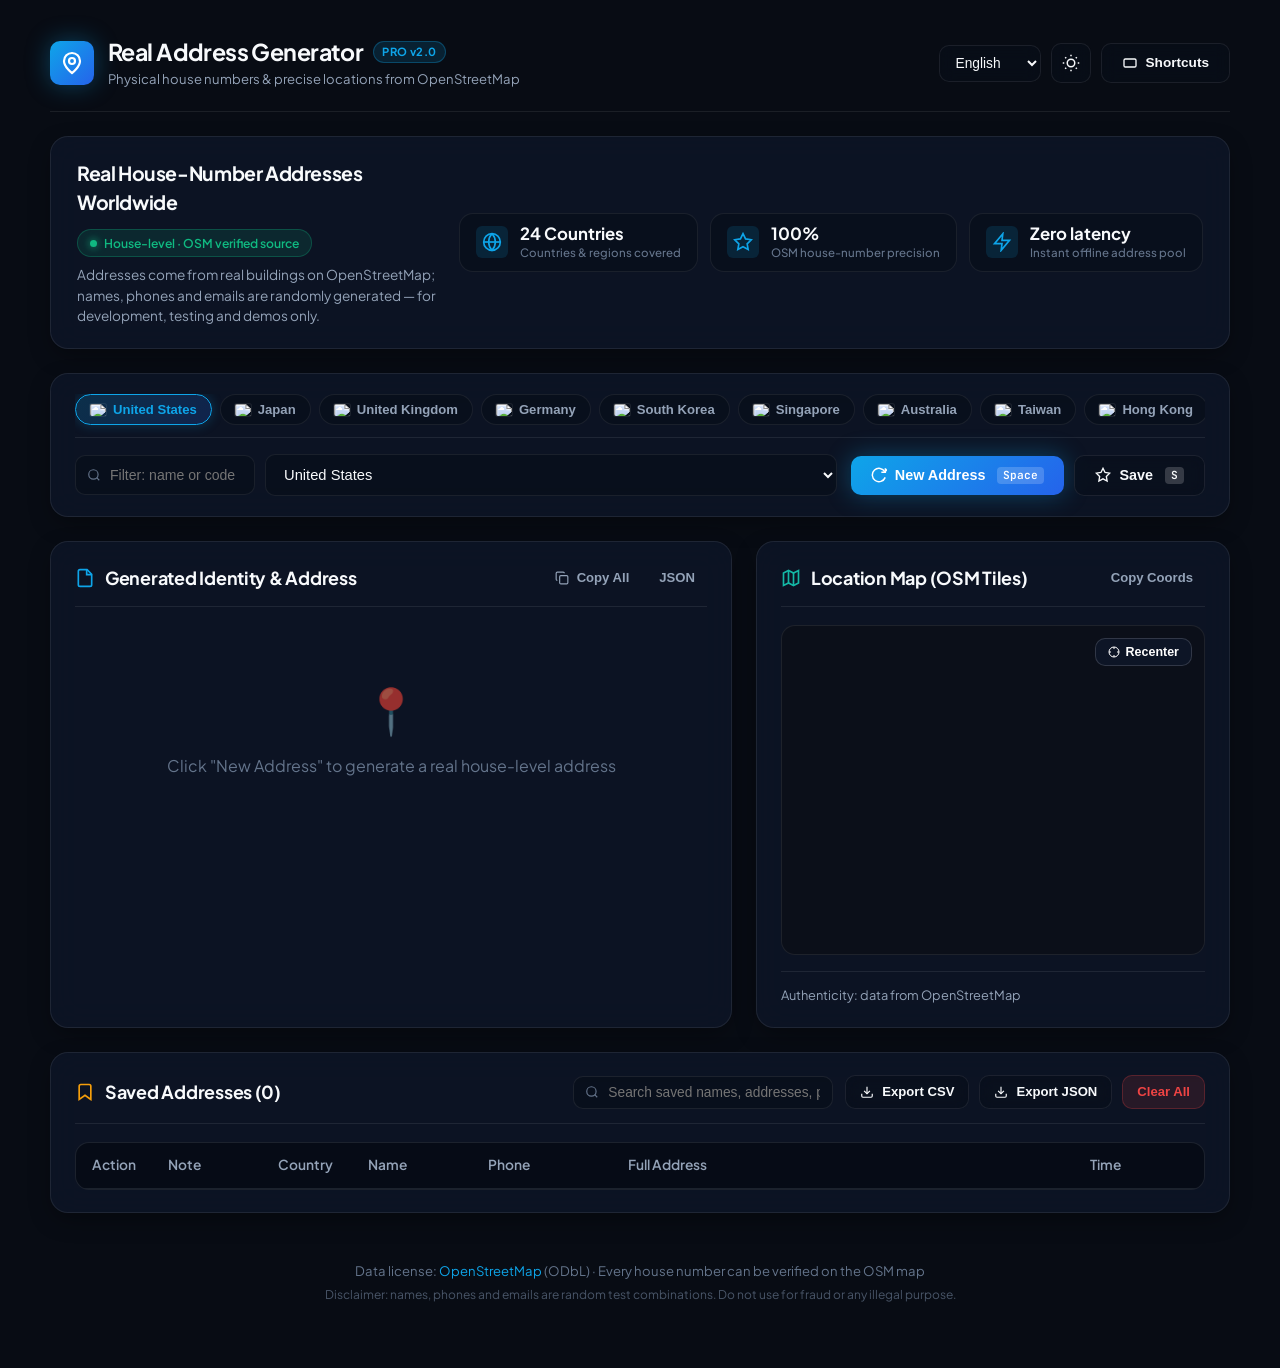
==== commit f345e988: "style: 紧凑化前台搜索与筛选框布局" ====
--- a/index.html
+++ b/index.html
@@ -103,12 +103,15 @@
 
       <div class="toolbar-grid">
         <div class="select-wrapper">
-          <label class="select-label" for="countrySelect">
-            <svg width="15" height="15" viewBox="0 0 24 24" fill="none" stroke="currentColor" stroke-width="2"><circle cx="12" cy="12" r="10"/><line x1="2" y1="12" x2="22" y2="12"/></svg>
-            <span data-i18n="label_country">选择国家或地区 (Country / Region)</span>
-          </label>
-          <input id="countryFilter" class="country-filter" type="text" placeholder="筛选：中文 / 英文 / 代码 (Filter)" data-i18n-placeholder="filter_country_placeholder">
-          <select id="countrySelect" class="select-custom"></select>
+          <div class="select-inputs-row">
+            <div class="filter-input-wrap">
+              <div class="filter-icon">
+                <svg width="14" height="14" viewBox="0 0 24 24" fill="none" stroke="currentColor" stroke-width="2"><circle cx="11" cy="11" r="8"/><line x1="21" y1="21" x2="16.65" y2="16.65"/></svg>
+              </div>
+              <input id="countryFilter" class="country-filter" type="text" placeholder="筛选国家 / 代码..." data-i18n-placeholder="filter_country_placeholder">
+            </div>
+            <select id="countrySelect" class="select-custom"></select>
+          </div>
         </div>
 
         <div class="actions-group">
@@ -185,34 +188,32 @@
 
     <!-- 已保存地址表格 -->
     <section class="card saved-section">
-      <div class="card-head">
+      <div class="card-head saved-card-head">
         <div class="card-title-group">
           <svg width="20" height="20" viewBox="0 0 24 24" fill="none" stroke="var(--accent-amber)" stroke-width="2"><path d="M19 21l-7-5-7 5V5a2 2 0 0 1 2-2h10a2 2 0 0 1 2 2z"/></svg>
           <h2><span data-i18n="saved_title">已保存的地址</span> (<span id="savedCountBadge">0</span>)</h2>
         </div>
-        <div class="actions-group">
-          <button class="btn btn-secondary" onclick="exportCSV()">
-            <svg width="14" height="14" viewBox="0 0 24 24" fill="none" stroke="currentColor" stroke-width="2"><path d="M21 15v4a2 2 0 0 1-2 2H5a2 2 0 0 1-2-2v-4"/><polyline points="7 10 12 15 17 10"/><line x1="12" y1="15" x2="12" y2="3"/></svg>
-            <span data-i18n="btn_export_csv">导出 CSV</span>
-          </button>
-          <button class="btn btn-secondary" onclick="exportJSON()">
-            <svg width="14" height="14" viewBox="0 0 24 24" fill="none" stroke="currentColor" stroke-width="2"><path d="M21 15v4a2 2 0 0 1-2 2H5a2 2 0 0 1-2-2v-4"/><polyline points="7 10 12 15 17 10"/><line x1="12" y1="15" x2="12" y2="3"/></svg>
-            <span data-i18n="btn_export_json">导出 JSON</span>
-          </button>
-          <button class="btn btn-danger" onclick="clearAll()" data-i18n="btn_clear">
-            清空
-          </button>
-        </div>
-      </div>
-
-      <div class="table-toolbar">
-        <div class="search-input-wrap">
-          <div class="search-icon">
-            <svg width="14" height="14" viewBox="0 0 24 24" fill="none" stroke="currentColor" stroke-width="2"><circle cx="11" cy="11" r="8"/><line x1="21" y1="21" x2="16.65" y2="16.65"/></svg>
-          </div>
-          <input id="searchInput" class="search-input" type="text" placeholder="搜索已保存的姓名、地址、电话或备注..." data-i18n-placeholder="search_placeholder">
-        </div>
-        <span style="font-size:0.8rem;color:var(--text-muted);" data-i18n="search_hint">提示：点击表中的姓名、电话或地址字段可直接复制</span>
+        <div class="saved-head-actions">
+          <div class="search-input-wrap">
+            <div class="search-icon">
+              <svg width="14" height="14" viewBox="0 0 24 24" fill="none" stroke="currentColor" stroke-width="2"><circle cx="11" cy="11" r="8"/><line x1="21" y1="21" x2="16.65" y2="16.65"/></svg>
+            </div>
+            <input id="searchInput" class="search-input" type="text" placeholder="搜索已保存的姓名、地址、电话或备注..." data-i18n-placeholder="search_placeholder">
+          </div>
+          <div class="actions-group">
+            <button class="btn btn-secondary btn-sm" onclick="exportCSV()">
+              <svg width="14" height="14" viewBox="0 0 24 24" fill="none" stroke="currentColor" stroke-width="2"><path d="M21 15v4a2 2 0 0 1-2 2H5a2 2 0 0 1-2-2v-4"/><polyline points="7 10 12 15 17 10"/><line x1="12" y1="15" x2="12" y2="3"/></svg>
+              <span data-i18n="btn_export_csv">导出 CSV</span>
+            </button>
+            <button class="btn btn-secondary btn-sm" onclick="exportJSON()">
+              <svg width="14" height="14" viewBox="0 0 24 24" fill="none" stroke="currentColor" stroke-width="2"><path d="M21 15v4a2 2 0 0 1-2 2H5a2 2 0 0 1-2-2v-4"/><polyline points="7 10 12 15 17 10"/><line x1="12" y1="15" x2="12" y2="3"/></svg>
+              <span data-i18n="btn_export_json">导出 JSON</span>
+            </button>
+            <button class="btn btn-danger btn-sm" onclick="clearAll()" data-i18n="btn_clear">
+              清空
+            </button>
+          </div>
+        </div>
       </div>
 
       <div class="table-container">
--- a/css/style.css
+++ b/css/style.css
@@ -413,29 +413,41 @@
 .toolbar-grid {
   display: grid;
   grid-template-columns: 1fr auto;
-  gap: 16px;
-  align-items: flex-end;
+  gap: 14px;
+  align-items: center;
 }
 
 .select-wrapper {
   position: relative;
-  display: flex;
-  flex-direction: column;
-  gap: 8px;
-}
-
-.select-label {
-  font-size: 0.82rem;
-  font-weight: 600;
-  color: var(--text-secondary);
-  display: flex;
-  align-items: center;
-  gap: 6px;
+  width: 100%;
+}
+
+.select-inputs-row {
+  display: grid;
+  grid-template-columns: minmax(140px, 180px) 1fr;
+  gap: 10px;
+  align-items: center;
+}
+
+.filter-input-wrap {
+  position: relative;
+  width: 100%;
+}
+
+.filter-icon {
+  position: absolute;
+  left: 12px;
+  top: 50%;
+  transform: translateY(-50%);
+  color: var(--text-muted);
+  pointer-events: none;
+  display: flex;
+  align-items: center;
 }
 
 .country-filter {
   width: 100%;
-  padding: 10px 14px;
+  padding: 11px 12px 11px 34px;
   font-size: 0.88rem;
   border-radius: var(--radius-md);
   background: var(--field-bg);
@@ -468,6 +480,7 @@
 .select-custom:focus {
   border-color: var(--primary);
   box-shadow: 0 0 0 3px var(--primary-light);
+  background: var(--field-bg-hover);
 }
 
 .actions-group {
@@ -819,20 +832,27 @@
   margin-top: 12px;
 }
 
-.table-toolbar {
+.saved-card-head {
   display: flex;
   align-items: center;
   justify-content: space-between;
   gap: 16px;
-  margin-bottom: 16px;
   flex-wrap: wrap;
+}
+
+.saved-head-actions {
+  display: flex;
+  align-items: center;
+  gap: 12px;
+  flex-wrap: wrap;
+  flex: 1;
+  justify-content: flex-end;
 }
 
 .search-input-wrap {
   position: relative;
-  flex: 1;
-  min-width: 240px;
-  max-width: 400px;
+  width: 260px;
+  max-width: 100%;
 }
 
 .search-icon {
@@ -842,18 +862,31 @@
   transform: translateY(-50%);
   color: var(--text-muted);
   pointer-events: none;
+  display: flex;
+  align-items: center;
 }
 
 .search-input {
   width: 100%;
-  padding: 10px 14px 10px 38px;
-  font-size: 0.88rem;
+  padding: 8px 12px 8px 34px;
+  font-size: 0.86rem;
   border-radius: var(--radius-md);
   background: var(--field-bg);
   border: 1px solid var(--card-border);
   color: var(--text-main);
   outline: none;
   transition: all 0.2s ease;
+}
+
+.search-input:focus {
+  border-color: var(--primary);
+  box-shadow: 0 0 0 3px var(--primary-light);
+  background: var(--field-bg-hover);
+}
+
+.btn-sm {
+  padding: 8px 14px;
+  font-size: 0.82rem;
 }
 
 .search-input:focus {
@@ -1288,13 +1321,33 @@
     font-size: 0.76rem;
   }
 
-  .table-toolbar {
+  .select-inputs-row {
+    grid-template-columns: 1fr;
+    gap: 8px;
+  }
+
+  .saved-head-actions {
+    width: 100%;
     flex-direction: column;
     align-items: stretch;
     gap: 10px;
   }
 
+  .saved-head-actions .actions-group {
+    display: grid;
+    grid-template-columns: 1fr 1fr 1fr;
+    width: 100%;
+    gap: 6px;
+  }
+
+  .saved-head-actions .btn-sm {
+    padding: 9px 4px;
+    font-size: 0.78rem;
+    min-height: 38px;
+  }
+
   .search-input-wrap {
+    width: 100%;
     max-width: 100%;
   }
 
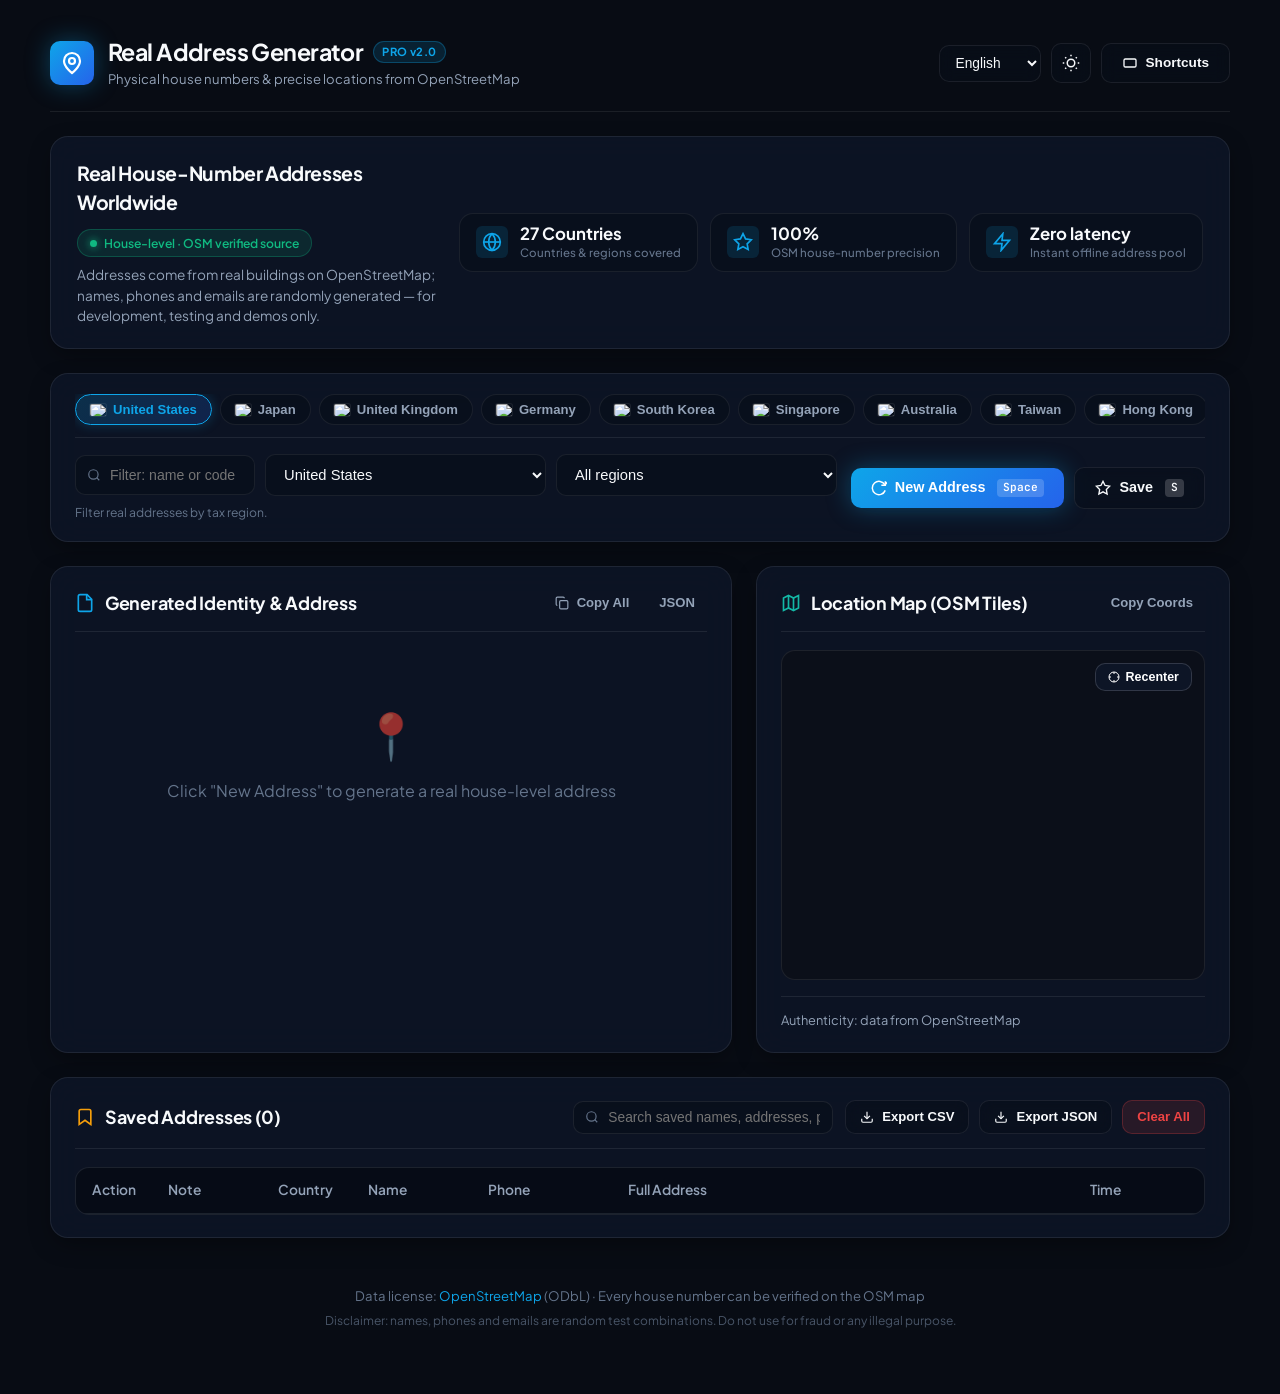
==== commit 5981c5e6: "feat: generate addresses in US no-sales-tax states" ====
--- a/index.html
+++ b/index.html
@@ -103,7 +103,7 @@
 
       <div class="toolbar-grid">
         <div class="select-wrapper">
-          <div class="select-inputs-row">
+          <div id="selectInputsRow" class="select-inputs-row">
             <div class="filter-input-wrap">
               <div class="filter-icon">
                 <svg width="14" height="14" viewBox="0 0 24 24" fill="none" stroke="currentColor" stroke-width="2"><circle cx="11" cy="11" r="8"/><line x1="21" y1="21" x2="16.65" y2="16.65"/></svg>
@@ -111,7 +111,9 @@
               <input id="countryFilter" class="country-filter" type="text" placeholder="筛选国家 / 代码..." data-i18n-placeholder="filter_country_placeholder">
             </div>
             <select id="countrySelect" class="select-custom"></select>
-          </div>
+            <select id="taxRegionSelect" class="select-custom" hidden aria-label="Tax region"></select>
+          </div>
+          <div id="taxRegionNote" class="tax-region-note" hidden></div>
         </div>
 
         <div class="actions-group">
--- a/css/style.css
+++ b/css/style.css
@@ -424,9 +424,24 @@
 
 .select-inputs-row {
   display: grid;
-  grid-template-columns: minmax(140px, 180px) 1fr;
+  grid-template-columns: minmax(140px, 180px) minmax(180px, 1fr);
   gap: 10px;
   align-items: center;
+}
+
+.select-inputs-row.tax-filter-active {
+  grid-template-columns: minmax(140px, 180px) minmax(180px, 1fr) minmax(210px, 1fr);
+}
+
+.select-inputs-row > [hidden] {
+  display: none;
+}
+
+.tax-region-note {
+  margin-top: 8px;
+  color: var(--text-muted);
+  font-size: 0.76rem;
+  line-height: 1.4;
 }
 
 .filter-input-wrap {
@@ -1321,7 +1336,8 @@
     font-size: 0.76rem;
   }
 
-  .select-inputs-row {
+  .select-inputs-row,
+  .select-inputs-row.tax-filter-active {
     grid-template-columns: 1fr;
     gap: 8px;
   }
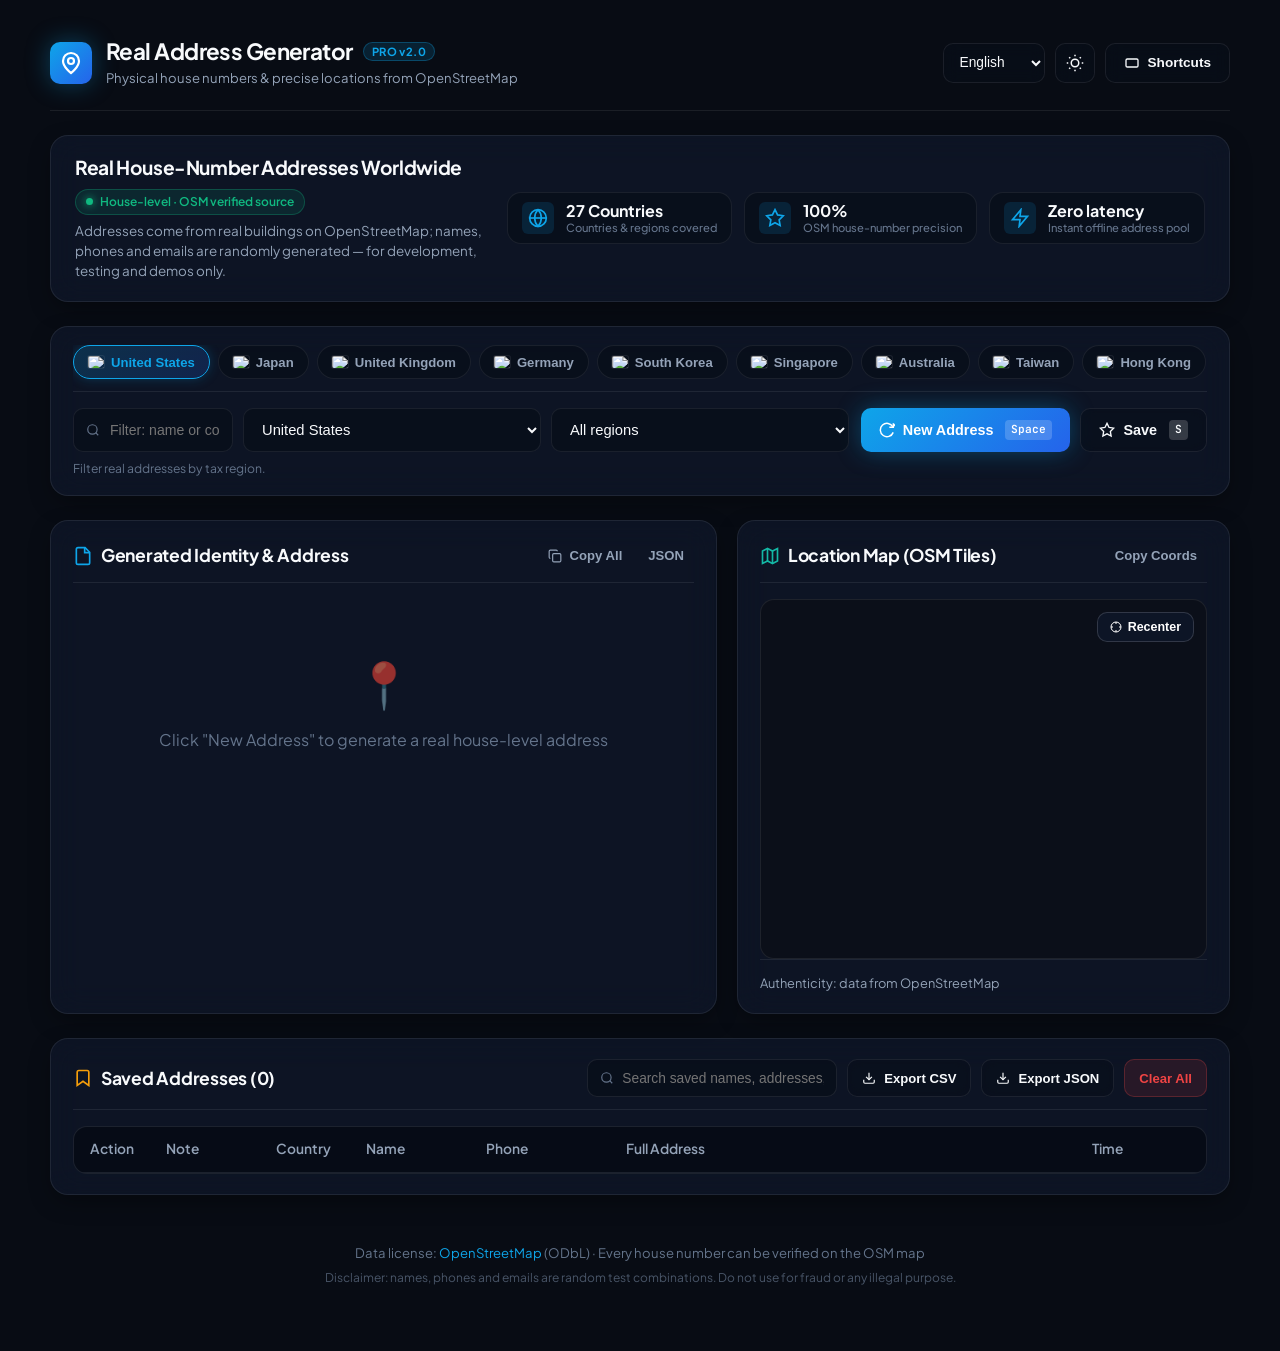
==== commit 82fb117e: "feat(seo): 添加现代高分矢量 Favicon、优化全站 SEO 元数据与站点地图" ====
--- a/index.html
+++ b/index.html
@@ -3,8 +3,65 @@
 <head>
   <meta charset="utf-8">
   <meta name="viewport" content="width=device-width, initial-scale=1.0, maximum-scale=1.0, viewport-fit=cover">
-  <title>真实地址生成器 · Real Address Generator (OSM Verified)</title>
-  <meta name="description" content="基于 OpenStreetMap 真实物理建筑数据，秒级获取 20+ 国门牌级地址与配套身份数据。专为测试开发设计，无 API 限流。">
+  <title>真实地址生成器 · Real Address Generator (OSM Verified) | 全球物理门牌与测试身份生成</title>
+  <meta name="description" content="基于 OpenStreetMap (OSM) 实测物理建筑数据的高精度全球真实地址与测试身份生成器。秒级获取 20+ 国家/地区门牌级地址，支持美国免税州筛选，零 API 限流，专为跨境电商、海淘测试及开发设计。">
+  <meta name="keywords" content="真实地址生成器, real address generator, OpenStreetMap, 免税州地址, 美国地址生成, 日本地址, 跨境电商测试地址, 门牌级定位, 测试身份生成器, OSM verified address, 虚拟身份生成">
+  <meta name="author" content="Real Address Generator Team">
+  <meta name="robots" content="index, follow, max-snippet:-1, max-image-preview:large, max-video-preview:-1">
+  <meta name="theme-color" content="#0EA5E9" media="(prefers-color-scheme: dark)">
+  <meta name="theme-color" content="#0284C7" media="(prefers-color-scheme: light)">
+
+  <!-- Favicon -->
+  <link rel="icon" type="image/svg+xml" href="favicon.svg">
+  <link rel="alternate icon" href="favicon.ico">
+  <link rel="apple-touch-icon" href="favicon.svg">
+
+  <!-- Open Graph / Facebook -->
+  <meta property="og:type" content="website">
+  <meta property="og:title" content="真实地址生成器 · Real Address Generator (OSM Verified)">
+  <meta property="og:description" content="基于 OpenStreetMap 物理建筑数据，秒级获取 20+ 国门牌级物理地址与配套测试身份。支持美国免税州，零外部限流。">
+  <meta property="og:image" content="favicon.svg">
+  <meta property="og:site_name" content="真实地址生成器">
+  <meta property="og:locale" content="zh_CN">
+  <meta property="og:locale:alternate" content="en_US">
+  <meta property="og:locale:alternate" content="zh_TW">
+  <meta property="og:locale:alternate" content="ja_JP">
+  <meta property="og:locale:alternate" content="ko_KR">
+
+  <!-- Twitter -->
+  <meta name="twitter:card" content="summary">
+  <meta name="twitter:title" content="真实地址生成器 · Real Address Generator">
+  <meta name="twitter:description" content="基于 OpenStreetMap 真实物理建筑数据，秒级获取 20+ 国门牌级地址与测试身份。">
+  <meta name="twitter:image" content="favicon.svg">
+
+  <!-- JSON-LD 结构化数据 -->
+  <script type="application/ld+json">
+  {
+    "@context": "https://schema.org",
+    "@type": "WebApplication",
+    "name": "真实地址生成器 (Real Address Generator)",
+    "alternateName": "OSM Verified Real Address Generator",
+    "description": "基于 OpenStreetMap 物理建筑数据的高精度全球真实地址与测试身份生成器，支持门牌级精确定位与美国免税州筛选。",
+    "applicationCategory": "DeveloperApplication",
+    "operatingSystem": "All",
+    "inLanguage": ["zh-CN", "zh-TW", "en", "ja", "ko"],
+    "offers": {
+      "@type": "Offer",
+      "price": "0",
+      "priceCurrency": "USD"
+    },
+    "featureList": [
+      "100% 来源于 OpenStreetMap 实测物理门牌建筑",
+      "覆盖全球 20+ 主要国家和地区",
+      "支持美国免税州（特拉华、俄勒冈、蒙大拿等）精确筛选",
+      "离线地址池零延迟毫秒级响应",
+      "一键复制多格式文本与 JSON 数据",
+      "支持 CSV / JSON 批量导出已保存记录",
+      "内置 Leaflet 地图可视化与 OSM 真实性查证链接"
+    ]
+  }
+  </script>
+
   <link rel="preconnect" href="https://fonts.googleapis.com">
   <link rel="preconnect" href="https://fonts.gstatic.com" crossorigin>
   <link href="https://fonts.googleapis.com/css2?family=Plus+Jakarta+Sans:wght@400;500;600;700;800&family=JetBrains+Mono:wght@400;500;600&display=swap" rel="stylesheet">
--- a/css/style.css
+++ b/css/style.css
@@ -1,5 +1,5 @@
 /* ==========================================================================
-   真实地址生成器 · 现代高级设计系统 (Design System & Aesthetics)
+   真实地址生成器 · 现代高级设计系统 (Design System & Precision Alignment)
    ========================================================================== */
 
 :root {
@@ -11,7 +11,7 @@
     radial-gradient(at 50% 100%, rgba(16, 185, 129, 0.05) 0px, transparent 50%),
     #080C14;
   
-  --card-bg: rgba(15, 23, 42, 0.72);
+  --card-bg: rgba(15, 23, 42, 0.75);
   --card-hover: rgba(30, 41, 59, 0.85);
   --card-border: rgba(255, 255, 255, 0.08);
   --card-border-hover: rgba(255, 255, 255, 0.16);
@@ -59,7 +59,7 @@
     radial-gradient(at 100% 0%, rgba(99, 102, 241, 0.06) 0px, transparent 50%),
     #F8FAFC;
   
-  --card-bg: rgba(255, 255, 255, 0.85);
+  --card-bg: rgba(255, 255, 255, 0.88);
   --card-hover: #FFFFFF;
   --card-border: rgba(226, 232, 240, 0.9);
   --card-border-hover: rgba(203, 213, 225, 1);
@@ -136,8 +136,8 @@
 }
 
 .brand-icon {
-  width: 44px;
-  height: 44px;
+  width: 42px;
+  height: 42px;
   border-radius: var(--radius-md);
   background: linear-gradient(135deg, #0EA5E9 0%, #2563EB 100%);
   display: flex;
@@ -159,7 +159,7 @@
 
 .brand-text h1 {
   font-family: var(--font-heading);
-  font-size: 1.45rem;
+  font-size: 1.4rem;
   font-weight: 700;
   letter-spacing: -0.025em;
   color: var(--text-main);
@@ -180,6 +180,7 @@
   letter-spacing: 0.04em;
   white-space: nowrap;
   flex-shrink: 0;
+  line-height: 1;
 }
 
 .brand-text p {
@@ -197,7 +198,8 @@
 }
 
 .lang-select {
-  padding: 9px 12px;
+  height: 40px;
+  padding: 0 12px;
   font-size: 0.86rem;
   font-weight: 500;
   border-radius: var(--radius-md);
@@ -209,12 +211,28 @@
   transition: all 0.2s ease;
   backdrop-filter: blur(8px);
   -webkit-backdrop-filter: blur(8px);
+  box-sizing: border-box;
+  display: inline-flex;
+  align-items: center;
 }
 
 .lang-select:hover, .lang-select:focus {
   background: var(--card-hover);
   border-color: var(--primary);
   box-shadow: 0 0 0 3px var(--primary-light);
+}
+
+.nav-actions .btn {
+  height: 40px;
+  box-sizing: border-box;
+  display: inline-flex;
+  align-items: center;
+  justify-content: center;
+}
+
+.nav-actions .btn-icon-only {
+  width: 40px;
+  padding: 0;
 }
 
 /* ---------- Hero Banner & Stats ---------- */
@@ -224,7 +242,7 @@
   backdrop-filter: blur(16px);
   -webkit-backdrop-filter: blur(16px);
   border-radius: var(--radius-xl);
-  padding: 22px 26px;
+  padding: 20px 24px;
   margin-bottom: 24px;
   display: flex;
   flex-wrap: wrap;
@@ -242,29 +260,32 @@
 .hero-title {
   display: flex;
   align-items: center;
-  gap: 12px;
-  margin-bottom: 8px;
+  gap: 10px;
+  margin-bottom: 6px;
   flex-wrap: wrap;
 }
 
 .hero-title h2 {
   font-family: var(--font-heading);
-  font-size: 1.22rem;
+  font-size: 1.2rem;
   font-weight: 700;
   letter-spacing: -0.02em;
+  line-height: 1.2;
 }
 
 .status-badge {
   display: inline-flex;
   align-items: center;
   gap: 7px;
-  padding: 4px 12px;
+  height: 26px;
+  padding: 0 10px;
   border-radius: 999px;
-  font-size: 0.76rem;
+  font-size: 0.75rem;
   font-weight: 600;
   background: rgba(16, 185, 129, 0.12);
   color: var(--accent-emerald);
   border: 1px solid rgba(16, 185, 129, 0.28);
+  line-height: 1;
 }
 
 .status-pulse {
@@ -274,6 +295,7 @@
   background: var(--accent-emerald);
   box-shadow: 0 0 8px var(--accent-emerald);
   animation: pulse-ring 2s cubic-bezier(0.4, 0, 0.6, 1) infinite;
+  flex-shrink: 0;
 }
 
 @keyframes pulse-ring {
@@ -282,7 +304,7 @@
 }
 
 .hero-desc {
-  font-size: 0.85rem;
+  font-size: 0.84rem;
   color: var(--text-secondary);
   line-height: 1.5;
 }
@@ -299,10 +321,12 @@
   align-items: center;
   gap: 12px;
   background: var(--field-bg);
-  padding: 10px 16px;
+  padding: 8px 14px;
   border-radius: var(--radius-lg);
   border: 1px solid var(--field-border);
   transition: all 0.2s ease;
+  height: 52px;
+  box-sizing: border-box;
 }
 
 .stat-item:hover {
@@ -320,15 +344,17 @@
   height: 32px;
   border-radius: var(--radius-sm);
   background: var(--primary-light);
+  flex-shrink: 0;
 }
 
 .stat-text {
   display: flex;
   flex-direction: column;
+  justify-content: center;
 }
 
 .stat-val {
-  font-size: 1.05rem;
+  font-size: 1rem;
   font-weight: 700;
   font-family: var(--font-heading);
   color: var(--text-main);
@@ -336,9 +362,10 @@
 }
 
 .stat-lbl {
-  font-size: 0.72rem;
+  font-size: 0.7rem;
   color: var(--text-muted);
   font-weight: 500;
+  line-height: 1.2;
 }
 
 /* ---------- Control Toolbar ---------- */
@@ -348,7 +375,7 @@
   backdrop-filter: blur(16px);
   -webkit-backdrop-filter: blur(16px);
   border-radius: var(--radius-xl);
-  padding: 20px 24px;
+  padding: 18px 22px;
   margin-bottom: 24px;
   box-shadow: var(--shadow-md);
 }
@@ -378,7 +405,8 @@
   display: inline-flex;
   align-items: center;
   gap: 7px;
-  padding: 7px 14px;
+  padding: 6px 14px;
+  height: 34px;
   border-radius: 999px;
   background: var(--field-bg);
   border: 1px solid var(--field-border);
@@ -389,6 +417,7 @@
   white-space: nowrap;
   transition: all 0.2s cubic-bezier(0.4, 0, 0.2, 1);
   user-select: none;
+  box-sizing: border-box;
 }
 
 .country-pill:hover {
@@ -413,8 +442,8 @@
 .toolbar-grid {
   display: grid;
   grid-template-columns: 1fr auto;
-  gap: 14px;
-  align-items: center;
+  gap: 12px;
+  align-items: flex-start;
 }
 
 .select-wrapper {
@@ -430,7 +459,7 @@
 }
 
 .select-inputs-row.tax-filter-active {
-  grid-template-columns: minmax(140px, 180px) minmax(180px, 1fr) minmax(210px, 1fr);
+  grid-template-columns: minmax(130px, 160px) minmax(160px, 1fr) minmax(180px, 1fr);
 }
 
 .select-inputs-row > [hidden] {
@@ -447,6 +476,7 @@
 .filter-input-wrap {
   position: relative;
   width: 100%;
+  height: 44px;
 }
 
 .filter-icon {
@@ -458,11 +488,15 @@
   pointer-events: none;
   display: flex;
   align-items: center;
+  justify-content: center;
+  width: 16px;
+  height: 16px;
 }
 
 .country-filter {
   width: 100%;
-  padding: 11px 12px 11px 34px;
+  height: 44px;
+  padding: 0 12px 0 36px;
   font-size: 0.88rem;
   border-radius: var(--radius-md);
   background: var(--field-bg);
@@ -470,6 +504,9 @@
   color: var(--text-main);
   outline: none;
   transition: all 0.2s ease;
+  box-sizing: border-box;
+  display: flex;
+  align-items: center;
 }
 
 .country-filter:focus {
@@ -480,7 +517,8 @@
 
 .select-custom {
   width: 100%;
-  padding: 11px 14px;
+  height: 44px;
+  padding: 0 14px;
   font-size: 0.92rem;
   font-weight: 500;
   border-radius: var(--radius-md);
@@ -490,6 +528,9 @@
   outline: none;
   cursor: pointer;
   transition: all 0.2s ease;
+  box-sizing: border-box;
+  display: flex;
+  align-items: center;
 }
 
 .select-custom:focus {
@@ -511,7 +552,8 @@
   align-items: center;
   justify-content: center;
   gap: 8px;
-  padding: 11px 20px;
+  height: 44px;
+  padding: 0 18px;
   font-size: 0.9rem;
   font-weight: 600;
   border-radius: var(--radius-md);
@@ -520,7 +562,8 @@
   transition: all 0.2s cubic-bezier(0.4, 0, 0.2, 1);
   user-select: none;
   white-space: nowrap;
-  line-height: 1.2;
+  box-sizing: border-box;
+  line-height: 1;
 }
 
 .btn:active {
@@ -568,7 +611,8 @@
 .btn-ghost {
   background: transparent;
   color: var(--text-secondary);
-  padding: 6px 12px;
+  height: 32px;
+  padding: 0 10px;
   font-size: 0.82rem;
   border-radius: var(--radius-sm);
 }
@@ -590,13 +634,17 @@
 }
 
 .btn-icon-only {
-  padding: 10px;
+  width: 44px;
+  padding: 0;
   border-radius: var(--radius-md);
 }
 
 .kbd-hint {
-  display: inline-block;
-  padding: 2px 6px;
+  display: inline-flex;
+  align-items: center;
+  justify-content: center;
+  height: 20px;
+  padding: 0 6px;
   font-family: var(--font-mono);
   font-size: 0.7rem;
   font-weight: 600;
@@ -604,14 +652,16 @@
   background: rgba(255, 255, 255, 0.18);
   color: currentColor;
   margin-left: 4px;
+  line-height: 1;
 }
 
 /* ---------- Main Grid Section ---------- */
 .main-grid {
   display: grid;
-  grid-template-columns: 1.18fr 0.82fr;
-  gap: 24px;
+  grid-template-columns: 1.15fr 0.85fr;
+  gap: 20px;
   margin-bottom: 24px;
+  align-items: stretch;
 }
 
 .card {
@@ -620,10 +670,12 @@
   backdrop-filter: blur(16px);
   -webkit-backdrop-filter: blur(16px);
   border-radius: var(--radius-xl);
-  padding: 22px 24px;
+  padding: 20px 22px;
   box-shadow: var(--shadow-md);
   display: flex;
   flex-direction: column;
+  height: 100%;
+  box-sizing: border-box;
   transition: border-color 0.2s ease, box-shadow 0.2s ease;
 }
 
@@ -637,41 +689,50 @@
   align-items: center;
   justify-content: space-between;
   gap: 12px;
-  padding-bottom: 14px;
+  padding-bottom: 12px;
   border-bottom: 1px solid var(--card-border);
-  margin-bottom: 18px;
+  margin-bottom: 16px;
+  height: 42px;
+  box-sizing: border-box;
 }
 
 .card-title-group {
   display: flex;
   align-items: center;
-  gap: 10px;
+  gap: 8px;
+  min-width: 0;
 }
 
 .card-title-group h2 {
   font-family: var(--font-heading);
-  font-size: 1.12rem;
+  font-size: 1.1rem;
   font-weight: 700;
   letter-spacing: -0.015em;
+  line-height: 1.2;
 }
 
 .quick-copy-bar {
   display: flex;
+  align-items: center;
   gap: 6px;
+  flex-shrink: 0;
 }
 
 /* ---------- Fields Grid (Result) ---------- */
 .fields-container {
   display: grid;
   grid-template-columns: repeat(2, 1fr);
+  gap: 10px;
+  flex: 1;
+  align-content: start;
+}
+
+.field-card {
+  display: flex;
+  align-items: center;
   gap: 12px;
-}
-
-.field-card {
-  display: grid;
-  grid-template-columns: 34px 86px 1fr 28px;
-  align-items: center;
   padding: 10px 14px;
+  min-height: 58px;
   background: var(--field-bg);
   border: 1px solid var(--field-border);
   border-radius: var(--radius-lg);
@@ -679,7 +740,7 @@
   transition: all 0.2s cubic-bezier(0.4, 0, 0.2, 1);
   position: relative;
   overflow: hidden;
-  gap: 8px;
+  box-sizing: border-box;
 }
 
 .field-card.full-width {
@@ -698,8 +759,8 @@
 }
 
 .field-icon {
-  width: 32px;
-  height: 32px;
+  width: 34px;
+  height: 34px;
   border-radius: var(--radius-md);
   background: var(--primary-light);
   color: var(--primary);
@@ -709,18 +770,29 @@
   flex-shrink: 0;
 }
 
+.field-content {
+  display: flex;
+  flex-direction: column;
+  gap: 2px;
+  flex: 1;
+  min-width: 0;
+}
+
 .field-label {
-  font-size: 0.8rem;
+  font-size: 0.74rem;
   color: var(--text-secondary);
   font-weight: 600;
+  line-height: 1.2;
+  text-transform: uppercase;
+  letter-spacing: 0.02em;
 }
 
 .field-value {
-  font-size: 0.94rem;
+  font-size: 0.92rem;
   font-weight: 600;
   color: var(--text-main);
-  word-break: break-all;
-  padding-right: 4px;
+  word-break: break-word;
+  line-height: 1.35;
 }
 
 .field-value.mono {
@@ -734,6 +806,9 @@
   display: flex;
   align-items: center;
   justify-content: center;
+  flex-shrink: 0;
+  width: 24px;
+  height: 24px;
   transition: color 0.15s ease, transform 0.15s ease;
 }
 
@@ -759,7 +834,9 @@
 .map-wrapper {
   position: relative;
   width: 100%;
-  height: 330px;
+  flex: 1;
+  min-height: 360px;
+  height: 100%;
   border-radius: var(--radius-lg);
   overflow: hidden;
   border: 1px solid var(--card-border);
@@ -769,6 +846,8 @@
 #map {
   width: 100%;
   height: 100%;
+  position: absolute;
+  top: 0; left: 0; right: 0; bottom: 0;
 }
 
 .map-controls-float {
@@ -795,6 +874,8 @@
   align-items: center;
   gap: 6px;
   transition: all 0.2s ease;
+  height: 30px;
+  box-sizing: border-box;
 }
 
 .map-btn:hover {
@@ -804,7 +885,7 @@
 }
 
 .proof-footer {
-  margin-top: 16px;
+  margin-top: auto;
   padding-top: 14px;
   border-top: 1px solid var(--card-border);
   display: flex;
@@ -853,12 +934,14 @@
   justify-content: space-between;
   gap: 16px;
   flex-wrap: wrap;
+  height: auto;
+  min-height: 42px;
 }
 
 .saved-head-actions {
   display: flex;
   align-items: center;
-  gap: 12px;
+  gap: 10px;
   flex-wrap: wrap;
   flex: 1;
   justify-content: flex-end;
@@ -866,8 +949,9 @@
 
 .search-input-wrap {
   position: relative;
-  width: 260px;
+  width: 250px;
   max-width: 100%;
+  height: 38px;
 }
 
 .search-icon {
@@ -879,11 +963,15 @@
   pointer-events: none;
   display: flex;
   align-items: center;
+  justify-content: center;
+  width: 16px;
+  height: 16px;
 }
 
 .search-input {
   width: 100%;
-  padding: 8px 12px 8px 34px;
+  height: 38px;
+  padding: 0 12px 0 34px;
   font-size: 0.86rem;
   border-radius: var(--radius-md);
   background: var(--field-bg);
@@ -891,6 +979,7 @@
   color: var(--text-main);
   outline: none;
   transition: all 0.2s ease;
+  box-sizing: border-box;
 }
 
 .search-input:focus {
@@ -899,15 +988,14 @@
   background: var(--field-bg-hover);
 }
 
-.btn-sm {
-  padding: 8px 14px;
+.saved-head-actions .btn-sm {
+  height: 38px;
+  padding: 0 14px;
   font-size: 0.82rem;
-}
-
-.search-input:focus {
-  border-color: var(--primary);
-  box-shadow: 0 0 0 3px var(--primary-light);
-  background: var(--field-bg-hover);
+  box-sizing: border-box;
+  display: inline-flex;
+  align-items: center;
+  justify-content: center;
 }
 
 .table-container {
@@ -931,6 +1019,7 @@
   color: var(--text-secondary);
   font-weight: 600;
   white-space: nowrap;
+  vertical-align: middle;
 }
 
 td {
@@ -1113,7 +1202,8 @@
 
 .flag-img {
   border-radius: 2px;
-  vertical-align: -1px;
+  display: inline-block;
+  vertical-align: middle;
   box-shadow: 0 0 0 1px var(--card-border);
 }
 
@@ -1124,6 +1214,10 @@
 @media screen and (max-width: 900px) {
   .main-grid {
     grid-template-columns: 1fr;
+  }
+  
+  .map-wrapper {
+    min-height: 280px;
   }
 }
 
@@ -1167,19 +1261,19 @@
   }
 
   .lang-select {
-    padding: 6px 8px;
+    padding: 0 8px;
     font-size: 0.8rem;
     height: 38px;
     max-width: 105px;
   }
 
+  .nav-actions .btn {
+    height: 38px;
+  }
+
   .nav-actions .btn-secondary {
     width: 38px;
-    height: 38px;
     padding: 0;
-    display: inline-flex;
-    align-items: center;
-    justify-content: center;
   }
 
   .nav-actions .btn-secondary span[data-i18n="btn_shortcuts"] {
@@ -1210,6 +1304,8 @@
 
   .stat-item {
     padding: 8px 6px;
+    height: auto;
+    min-height: 52px;
     flex-direction: column;
     text-align: center;
     justify-content: center;
@@ -1245,12 +1341,18 @@
   .country-pill {
     padding: 6px 12px;
     font-size: 0.82rem;
-    min-height: 36px;
+    height: 34px;
   }
 
   .toolbar-grid {
     grid-template-columns: 1fr;
-    gap: 12px;
+    gap: 10px;
+  }
+
+  .select-inputs-row,
+  .select-inputs-row.tax-filter-active {
+    grid-template-columns: 1fr;
+    gap: 8px;
   }
 
   .actions-group {
@@ -1261,11 +1363,9 @@
   }
 
   .btn {
-    padding: 11px 10px;
+    height: 44px;
     font-size: 0.88rem;
-    min-height: 44px;
     width: 100%;
-    justify-content: center;
   }
 
   .kbd-hint {
@@ -1286,6 +1386,7 @@
     padding-bottom: 10px;
     margin-bottom: 14px;
     flex-wrap: wrap;
+    height: auto;
     gap: 8px;
   }
 
@@ -1304,20 +1405,19 @@
   }
 
   .field-card {
-    grid-template-columns: 28px minmax(70px, auto) 1fr 24px;
     padding: 10px 12px;
     border-radius: var(--radius-md);
-    min-height: 46px;
-    gap: 8px;
+    min-height: 54px;
+    gap: 10px;
   }
 
   .field-icon {
-    width: 28px;
-    height: 28px;
+    width: 30px;
+    height: 30px;
   }
 
   .field-label {
-    font-size: 0.78rem;
+    font-size: 0.72rem;
   }
 
   .field-value {
@@ -1326,6 +1426,7 @@
 
   .map-wrapper {
     height: 240px;
+    min-height: 240px;
     border-radius: var(--radius-md);
   }
 
@@ -1336,12 +1437,6 @@
     font-size: 0.76rem;
   }
 
-  .select-inputs-row,
-  .select-inputs-row.tax-filter-active {
-    grid-template-columns: 1fr;
-    gap: 8px;
-  }
-
   .saved-head-actions {
     width: 100%;
     flex-direction: column;
@@ -1357,14 +1452,19 @@
   }
 
   .saved-head-actions .btn-sm {
-    padding: 9px 4px;
+    height: 40px;
+    padding: 0 4px;
     font-size: 0.78rem;
-    min-height: 38px;
   }
 
   .search-input-wrap {
     width: 100%;
     max-width: 100%;
+    height: 42px;
+  }
+
+  .search-input {
+    height: 42px;
   }
 
   .table-container {
